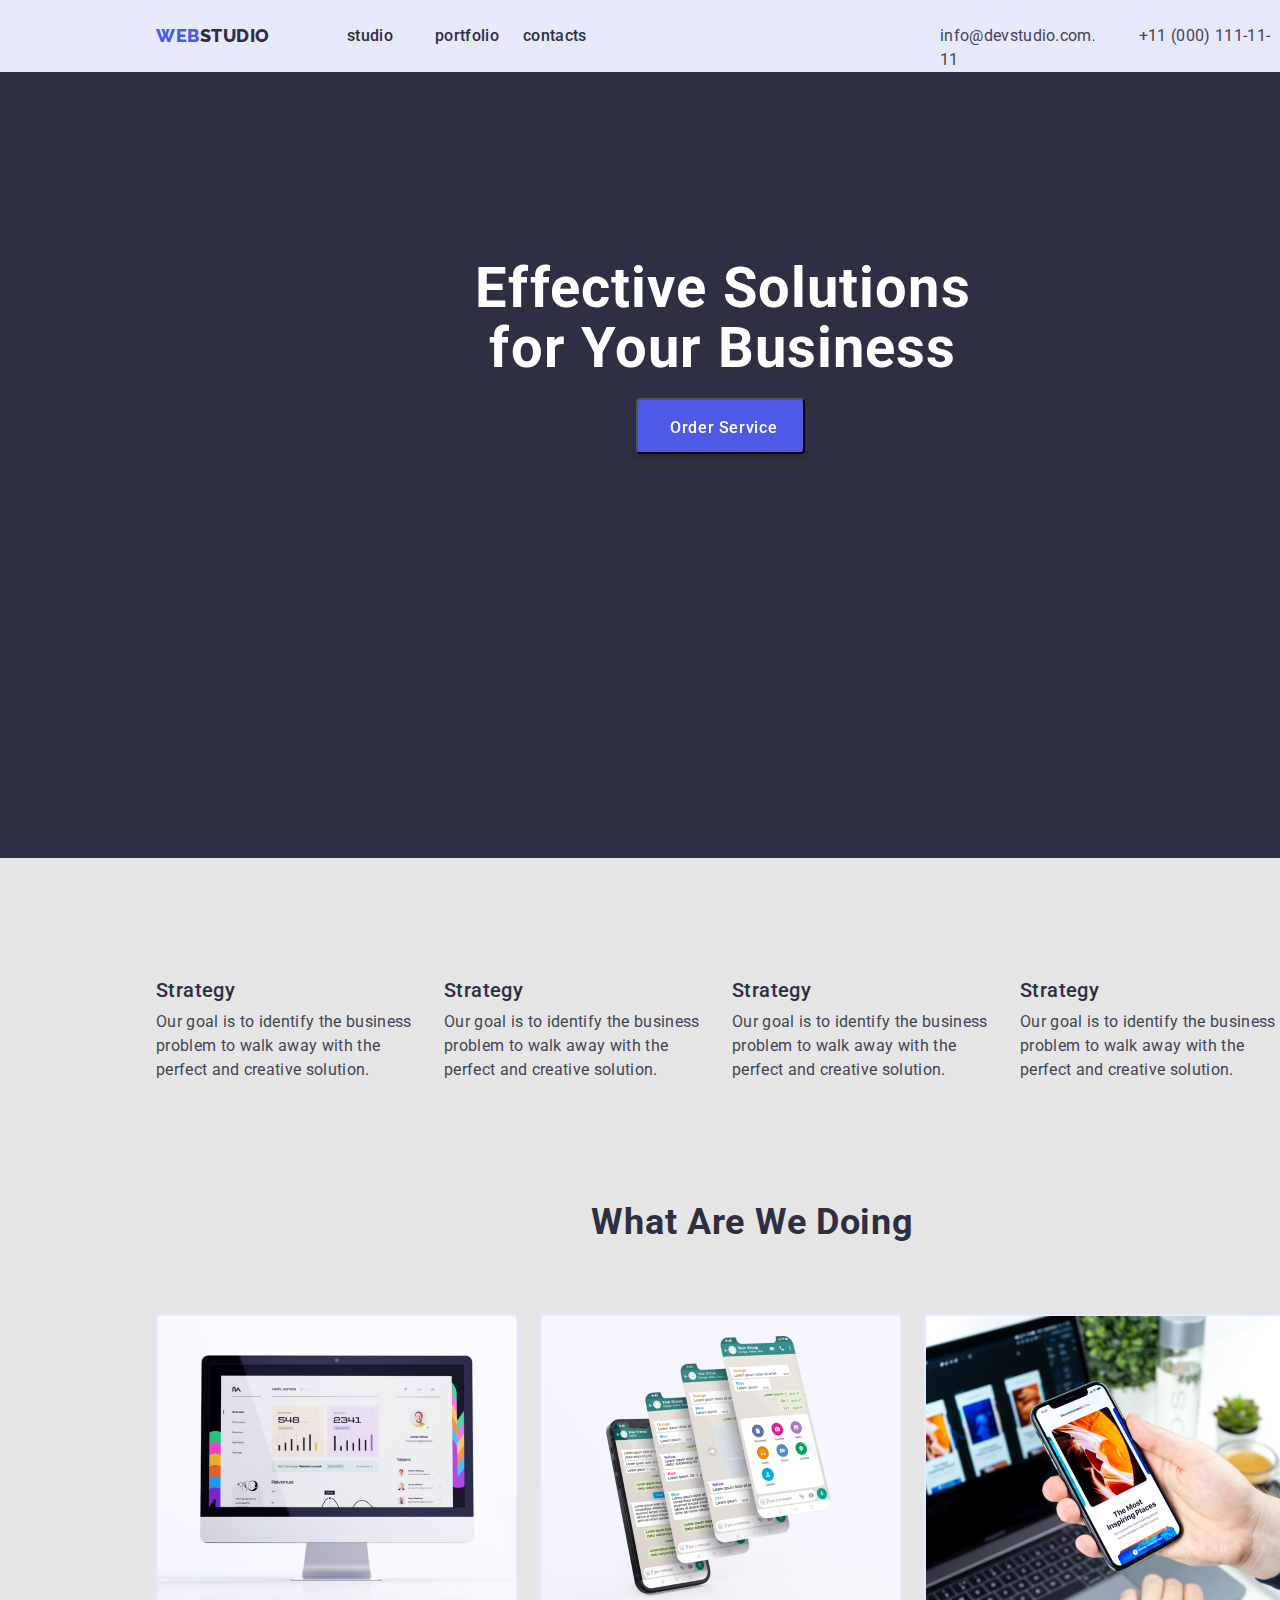
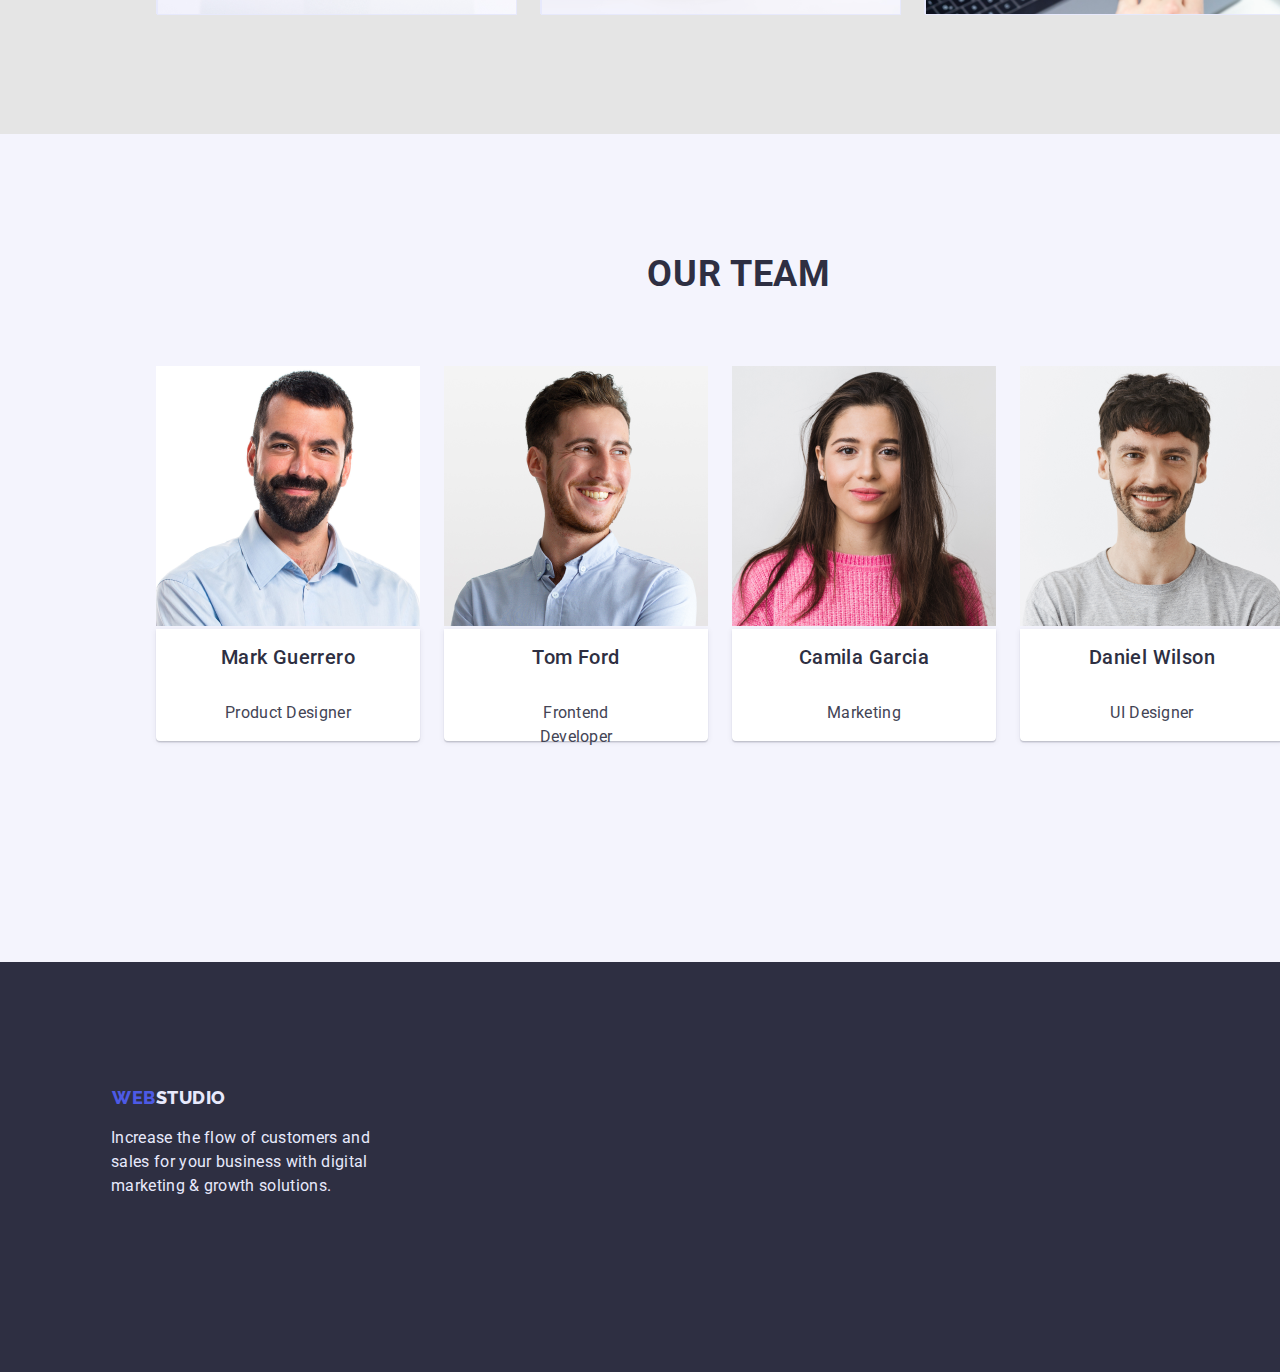
==== index.html @ 235685c2 "first commit" ====
<!DOCTYPE html>
<html lang="en">
<head>
    <meta charset="UTF-8">
    <meta http-equiv="X-UA-Compatible" content="IE=edge">
    <meta name="viewport" content="width=device-width, initial-scale=1.0">
    <link rel="preconnect" href="https://fonts.googleapis.com">
    <link rel="preconnect" href="https://fonts.gstatic.com" crossorigin>
    <link href="https://fonts.googleapis.com/css2?family=Montserrat:wght@400;700&family=PT+Serif:ital,wght@1,700&family=Raleway:ital,wght@0,800;1,800&display=swap" rel="stylesheet">
    <link rel="preconnect" href="https://fonts.googleapis.com">
    <link rel="preconnect" href="https://fonts.gstatic.com" crossorigin>
    <link href="https://fonts.googleapis.com/css2?family=Montserrat:wght@400;700&family=PT+Serif:ital,wght@1,700&family=Raleway:ital,wght@0,800;1,800&family=Roboto:ital,wght@0,400;0,500;0,700;1,400;1,500;1,700&display=swap" rel="stylesheet">
    <link rel="stylesheet" href="style.css"/>
    <title>webstudio</title>
</head>
<body>
    <header>
        <div id="headerContent">
            <div>
                <div class="logoinheader"><span class="blueweb">web</span>studio</div>
                <div class="menunav">
                    <a href="https://yandex.ru/images/search?pos=0&img_url=http%3A%2F%2Fkrot.info%2Fuploads%2Fposts%2F2022-03%2F1646116852_1-krot-info-p-prikolnie-obezyanki-smeshnie-foto-1.jpg&text=%D1%81%D0%BC%D0%B5%D1%88%D0%BD%D1%8B%D0%B5%20%D0%BC%D0%B0%D1%80%D1%82%D1%8B%D1%88%D0%BA%D0%B8&lr=45&rpt=simage&source=serp" class="studio"> studio</a>
                    <a href="https://yandex.ru/images/search?pos=0&img_url=http%3A%2F%2Fkrot.info%2Fuploads%2Fposts%2F2022-03%2F1646116852_1-krot-info-p-prikolnie-obezyanki-smeshnie-foto-1.jpg&text=%D1%81%D0%BC%D0%B5%D1%88%D0%BD%D1%8B%D0%B5%20%D0%BC%D0%B0%D1%80%D1%82%D1%8B%D1%88%D0%BA%D0%B8&lr=45&rpt=simage&source=serp" class="portfolio">portfolio</a>
                    <a href="https://yandex.ru/images/search?pos=0&img_url=http%3A%2F%2Fkrot.info%2Fuploads%2Fposts%2F2022-03%2F1646116852_1-krot-info-p-prikolnie-obezyanki-smeshnie-foto-1.jpg&text=%D1%81%D0%BC%D0%B5%D1%88%D0%BD%D1%8B%D0%B5%20%D0%BC%D0%B0%D1%80%D1%82%D1%8B%D1%88%D0%BA%D0%B8&lr=45&rpt=simage&source=serp" class="contacts">contacts</a>
                </div>
                <div class="cont">
                    <a class="mail" href="mailto:info@devstudio.com">info@devstudio.com</a>.
                    <a class="tell" href="tel:+11(000)111-11-11">+11 (000) 111-11-11</a>
                </div>
            </div>
        </div>
    </header>
    <main>
        <div class="dark-bg">
            <div>
                <div class="efict">Effective Solutions for Your Business</div>
                <button class="buttonor"><div class="or">Order Service</div></button>
            </div>
        </div>
        <div>
            <div class="secrion1">
                <div class="srta">
                    <div class="bstra">Strategy</div>
                    <div class="textstra">
                        Our goal is to identify the business
                        problem to walk away with the 
                        perfect and creative solution. 
                    </div>
                </div>
                <div class="srta">
                    <div class="bstra">Strategy</div>
                    <div class="textstra">
                        Our goal is to identify the business
                        problem to walk away with the 
                        perfect and creative solution. 
                    </div>
                </div>
                <div class="srta">
                    <div class="bstra">Strategy</div>
                    <div class="textstra">
                        Our goal is to identify the business
                        problem to walk away with the 
                        perfect and creative solution. 
                    </div>
                </div>
                <div class="srta">
                    <div class="bstra">Strategy</div>
                    <div class="textstra">
                        Our goal is to identify the business
                        problem to walk away with the 
                        perfect and creative solution. 
                    </div>
                </div>
            </div>
            <div class="section2">
                <div class="what">What are we doing</div>
                <div class="teximg">
                    <div class="imgtexs"><img src="img/tehnika/mac.png" alt=""></div>
                    <div class="imgtexs"><img src="img/tehnika/modilka.png" alt=""></div>
                    <div class="imgtexs"><img src="img/tehnika/mobilkaemac.png" alt=""></div>
                </div>
            </div>
            <div class="section3">
                <div class="team">OUR TEAM</div>
                <div class="allperson">
                    <div class="person">
                        <div class="imgperson"><img src="img/person/mark.png" alt=""></div>
                        <div class="fotrearperson">
                            <div class="textperson">
                                <div class="personname">Mark Guerrero</div>
                                <div class="rolperson">Product Designer</div>
                            </div>
                        </div>
                    </div>
                    <div class="person1">
                        <div class="imgperson"><img src="img/person/tom.png" alt=""></div>
                        <div class="fotrearperson">
                            <div class="textperson">
                                <div class="personname">Tom Ford</div>
                                <div class="rolperson">Frontend Developer</div>
                            </div>
                        </div>
                    </div>
                    <div class="person1">
                        <div class="imgperson"><img src="img/person/camila.png" alt=""></div>
                        <div class="fotrearperson">
                            <div class="textperson">
                                <div class="personname">Camila Garcia</div>
                                <div class="rolperson">Marketing</div>
                            </div>
                        </div>
                    </div>
                    <div class="person1">
                        <div class="imgperson"><img src="img/person/daniel.png" alt=""></div>
                        <div class="fotrearperson">
                            <div class="textperson">
                                <div class="personname">Daniel Wilson</div>
                                <div class="rolperson">UI Designer</div>
                            </div>
                        </div>
                    </div>
                </div>
            </div>
        </div>
    </main>
    <footer>
        <div class="footherinfo">
            <div class="logoinheader1"><div class="blueweb1">web</div>studio</div>
            <div class="incr">
                Increase the flow of customers and 
                sales for your business with digital 
                marketing & growth solutions.
            </div>
        </div>
    </footer>
</body>
</html>
---- style.css ----
html, body, div, span, applet, object, iframe,
h1, h2, h3, h4, h5, h6, p, blockquote, pre,
a, abbr, acronym, address, big, cite, code,
del, dfn, em, img, ins, kbd, q, s, samp,
small, strike, strong, sub, sup, tt, var,
b, u, i, center,
dl, dt, dd, ol, ul, li,
fieldset, form, label, legend,
table, caption, tbody, tfoot, thead, tr, th, td,
article, aside, canvas, details, embed, 
figure, figcaption, footer, header, hgroup, 
menu, nav, output, ruby, section, summary,
time, mark, audio, video {
	margin: 0;
	padding: 0;
	border: 0;
	font-size: 100%;
	font: inherit;
	vertical-align: baseline;
}
article, aside, details, figcaption, figure, 
footer, header, hgroup, menu, nav, section {
	display: block;
}
html {
	height: 100%;
}
body {
	line-height: 1;
}
ol, ul {
	list-style: none;
}
blockquote, q {
	quotes: none;
}
blockquote:before, blockquote:after,
q:before, q:after {
	content: '';
	content: none;
}
table {
	border-collapse: collapse;
	border-spacing: 0;
}
a, u {
    text-decoration: none;
  }
  

body{
    background-color: #E5E5E5;
    font-family: 'Montserrat', sans-serif;
    font-family: 'PT Serif', serif;
    font-family: 'Raleway', sans-serif;
    overflow-x: hidden;
}
header{
    position: fixed;
    width:100%; 
    top: 0;
    height: 72px;
    background-color: #E7E9FC;
}
.headerContent{
    margin: 24px 0 0 156px; width: 960px;
}
.logoinheader{
    width: 115px;
    height: 24px;
    font-family: 'Raleway';
    margin: 24px 0 0 156px;
    font-style: normal;
    font-weight: 800;
    font-size: 18px;
    line-height: 24px;
    display: flex;
    align-items: center;
    letter-spacing: 0.03em;
    text-transform: uppercase;
    color: #2E2F42;
    flex: none;
    order: 1;
    flex-grow: 0;
}
.blueweb{
    color: #4D5AE5;

}
.menunav{
    display: flex;
    flex-direction: row;
    align-items: flex-start;
    padding: 0px;
    gap: 40px;
    width: 261px;
    height: 24px;
    margin: -24px 0 0 347px;
}
.studio{
    color: #2E2F42;
    width: 48px;
    height: 24px;
    font-family: 'Roboto';
    font-style: normal;
    font-weight: 500;
    font-size: 16px;
    line-height: 24px;
    letter-spacing: 0.02em;
    color: #2E2F42;
    flex: none;
    order: 0;
    flex-grow: 0;
}
.portfolio{
    color: #2E2F42;
    width: 48px;
    height: 24px;
    font-family: 'Roboto';
    font-style: normal;
    font-weight: 500;
    font-size: 16px;
    line-height: 24px;
    letter-spacing: 0.02em;
    color: #2E2F42;
    flex: none;
    order: 0;
    flex-grow: 0;
}
.contacts{
    color: #2E2F42;
    width: 48px;
    height: 24px;
    font-family: 'Roboto';
    font-style: normal;
    font-weight: 500;
    font-size: 16px;
    line-height: 24px;
    letter-spacing: 0.02em;
    color: #2E2F42;
    flex: none;
    order: 0;
    flex-grow: 0;
}
.cont{
    margin: -24px 0 0 940px;
    height: 24px;
}
.mail{
    width: 153px;
    height: 24px;
    font-family: 'Roboto';
    font-style: normal;
    font-weight: 400;
    font-size: 16px;
    line-height: 24px;
    letter-spacing: 0.02em;
    color: #434455;
}
.tell{
    margin: 0 0 0 40px;
    width: 151px;
    height: 24px;
    font-family: 'Roboto';
    font-style: normal;
    font-weight: 400;
    font-size: 16px;
    line-height: 24px;
    letter-spacing: 0.02em;
    color: #434455;
}
.dark-bg{
    padding:258px 0 0 473px;
    width: 1440px;
    height: 600px;
    background: #2E2F42;
}
.efict{
    width: 500px;
    height: 120px;
    font-family: 'Roboto';
    font-style: normal;
    font-weight: 700;
    font-size: 56px;
    line-height: 60px;
    text-align: center;
    letter-spacing: 0.02em;
    color: #FFFFFF;
}
.buttonor{
    position: absolute;
    width: 169px;
    height: 56px;
    left: 636px;
    top: 428px;
    margin-top: -30px;
    display: flex;
    flex-direction: row;
    align-items: flex-start;
    padding: 16px 32px;
    gap: 10px;
    position: absolute;
    width: 169px;
    height: 56px;
    left: 636px;
    top: 428px;
    background: #4D5AE5;
    box-shadow: 0px 4px 4px rgba(0, 0, 0, 0.15);
    border-radius: 4px;
}
.or{
    width: 115px;
    height: 24px;
    font-family: 'Roboto';
    font-style: normal;
    font-weight: 500;
    font-size: 16px;
    line-height: 24px;
    display: flex;
    align-items: center;
    letter-spacing: 0.04em;
    color: #FFFFFF;
    flex: none;
    order: 0;
    flex-grow: 0;
}
.secrion1{
    display: flex;
    width: 1128px;
    height: 104px;
    margin: 120px 0 0 156px;
}
.srta{
    display: flex;
    flex-direction: column;
    align-items: flex-start;
    padding: 0px;
    gap: 8px;
    width: 264px;
    height: 104px;
    margin: 0 24px 0 0;
}
.bstra{
    width: 264px;
    height: 24px;
    font-family: 'Roboto';
    font-style: normal;
    font-weight: 500;
    font-size: 20px;
    line-height: 24px;
    letter-spacing: 0.02em;
    color: #2E2F42;
    flex: none;
    order: 0;
    flex-grow: 0;
}
.textstra{
    width: 264px;
    height: 72px;
    font-family: 'Roboto';
    font-style: normal;
    font-weight: 400;
    font-size: 16px;
    line-height: 24px;
    letter-spacing: 0.02em;
    color: #434455;
    flex: none;
    order: 1;
    flex-grow: 0;
}
.section2{
    margin: 120px 0 0 156px;
}
.what{
    margin: 0 0 0 430px;
    width: 333px;
    height: 40px; 
    font-family: 'Roboto';
    font-style: normal;
    font-weight: 700;
    font-size: 36px;
    line-height: 40px;
    text-align: center;
    letter-spacing: 0.02em;
    text-transform: capitalize;
    color: #2E2F42;
}
.teximg{
    margin: 72px 0 0 0;
    display: flex;
}
.imgtexs{
    box-sizing: border-box;
    width: 360px;
    height: 300px;
    background: linear-gradient(0deg, rgba(77, 90, 229, 0.1), rgba(77, 90, 229, 0.1)), url(2368.jpg);
    background-blend-mode: soft-light, normal;
    border: 1px solid #E7E9FC;
    flex: none;
    order: 0;
    flex-grow: 0;
    margin: 0 24px 0 0;
}
.section3{
    height: 732px;
    background: #F4F4FD;
    margin-top: 120px;
    padding: 120px 0 0 0;
}
.team{
    width: 200px;
    height: 40px;
    font-family: 'Roboto';
    font-style: normal;
    font-weight: 700;
    font-size: 36px;
    line-height: 40px;
    text-align: center;
    letter-spacing: 0.02em;
    text-transform: capitalize;
    color: #2E2F42;
    margin: 0px 0 0 639px;
}
.allperson{
    margin-top: 72px;
    display: flex;
}
.person{
    margin: 0 0 0 156px;
}
.person1{
    margin: 0 0 0 24px;
}
.textperson{
    display: flex;
    flex-direction: column;
    justify-content: center;
    align-items: center;
    padding: 0px 0px 32px;
    gap: 32px;
    width: 264px;
    height: 80px;
    background: #FFFFFF;
    box-shadow: 0px 1px 6px rgba(46, 47, 66, 0.08), 0px 1px 1px rgba(46, 47, 66, 0.16), 0px 2px 1px rgba(46, 47, 66, 0.08);
    border-radius: 0px 0px 4px 4px;
}
.personname{
    margin-top: 32px;
    width: 194px;
    height: 24px;
    font-family: 'Roboto';
    font-style: normal;
    font-weight: 500;
    font-size: 20px;
    line-height: 24px;
    text-align: center;
    letter-spacing: 0.02em;
    color: #2E2F42;
    flex: none;
    order: 0;
    flex-grow: 0;
}
.rolperson{
    width: 128px;
    height: 24px;
    font-family: 'Roboto';
    font-style: normal;
    font-weight: 400;
    font-size: 16px;
    line-height: 24px;
    text-align: center;
    letter-spacing: 0.02em;
    color: #434455;
    flex: none;
    order: 1;
    flex-grow: 0;
}
footer{
    height: 310px;
    background: #2E2F42;
    margin-top: -24px;
    padding: 100px 0 0 156px;
}
.footherinfo{
    margin: 0 0 0 -200px;
}
.logoinheader1{
    width: 115px;
    height: 24px;
    font-family: 'Raleway';
    margin: 24px 0 0 156px;
    font-style: normal;
    font-weight: 800;
    font-size: 18px;
    line-height: 24px;
    display: flex;
    align-items: center;
    letter-spacing: 0.03em;
    text-transform: uppercase;
    color: #E7E9FC;
    flex: none;
    order: 1;
    flex-grow: 0;
}
.blueweb1{
    color: #4D5AE5;

}
.incr{
    width: 264px;
    height: 72px;
    font-family: 'Roboto';
    font-style: normal;
    font-weight: 400;
    font-size: 16px;
    line-height: 24px;
    letter-spacing: 0.02em;
    color: #E7E9FC;
    margin: 16px 0 0 155px;
}
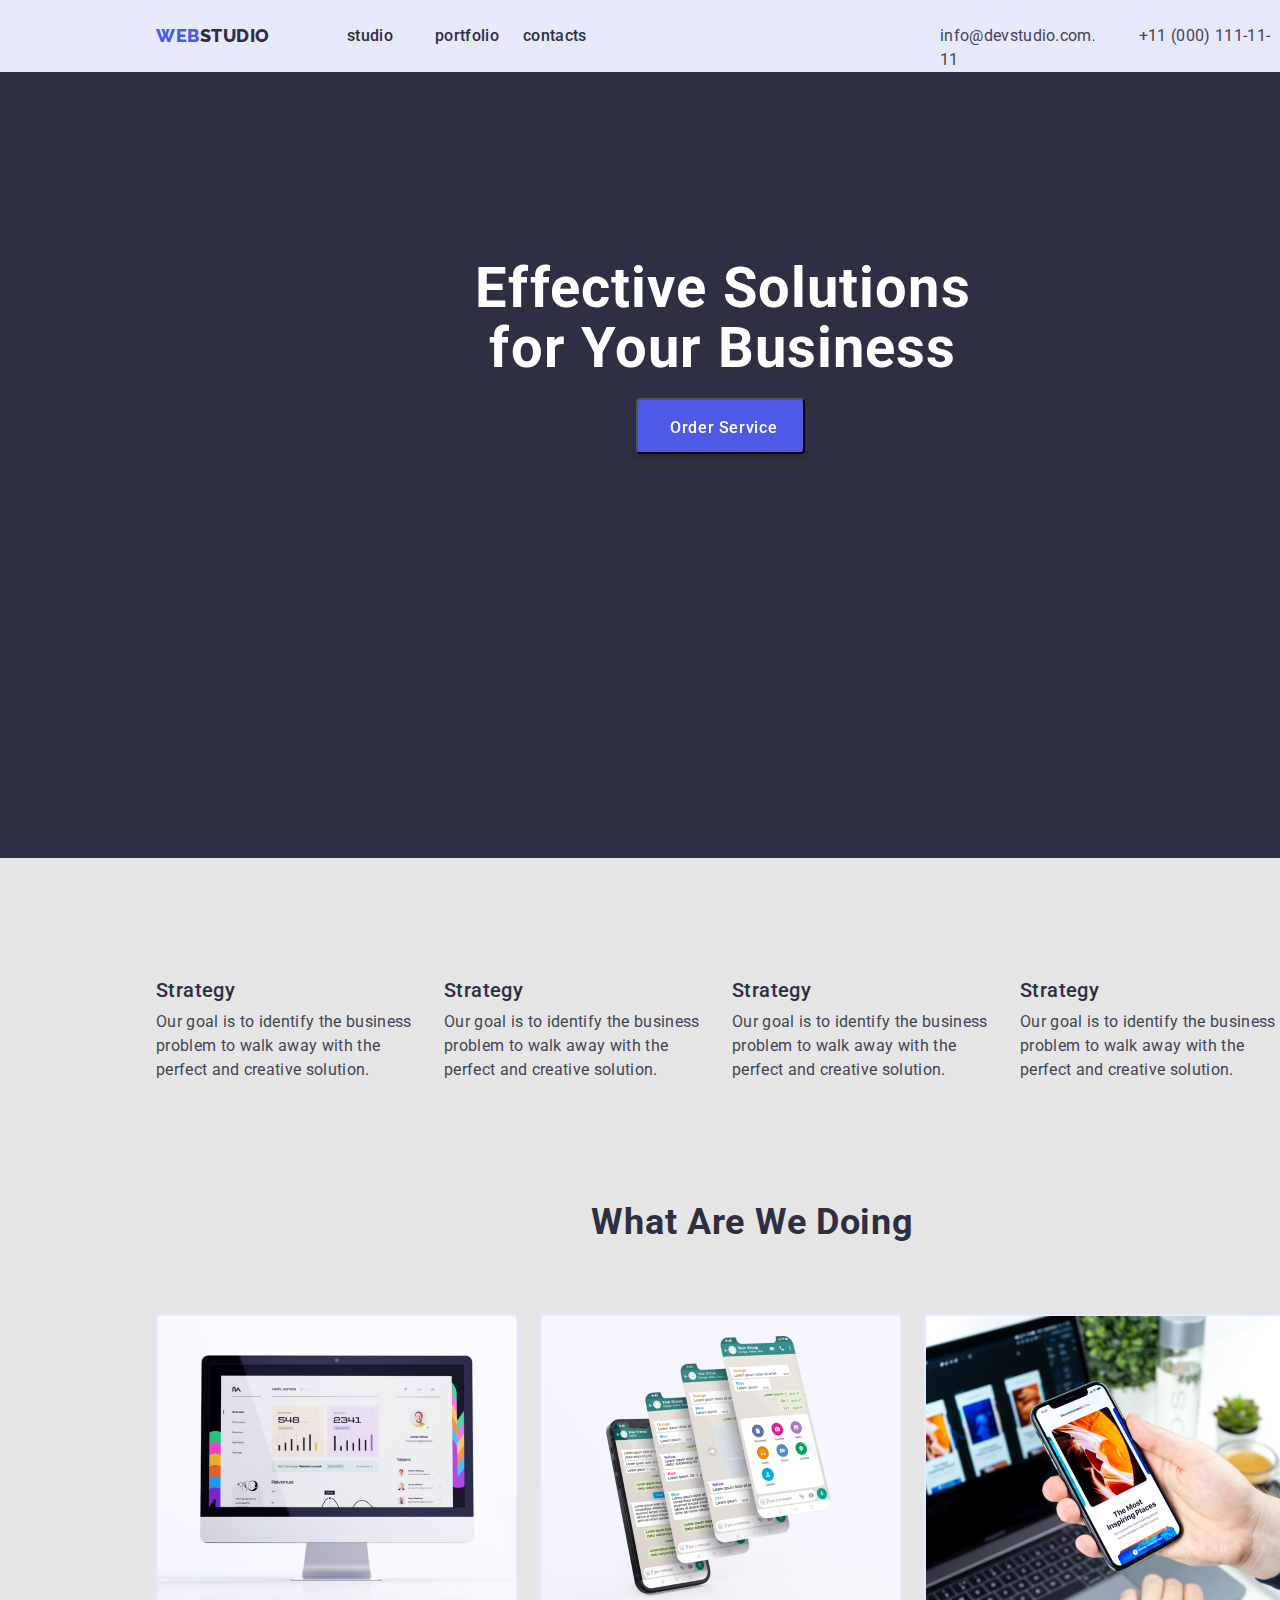
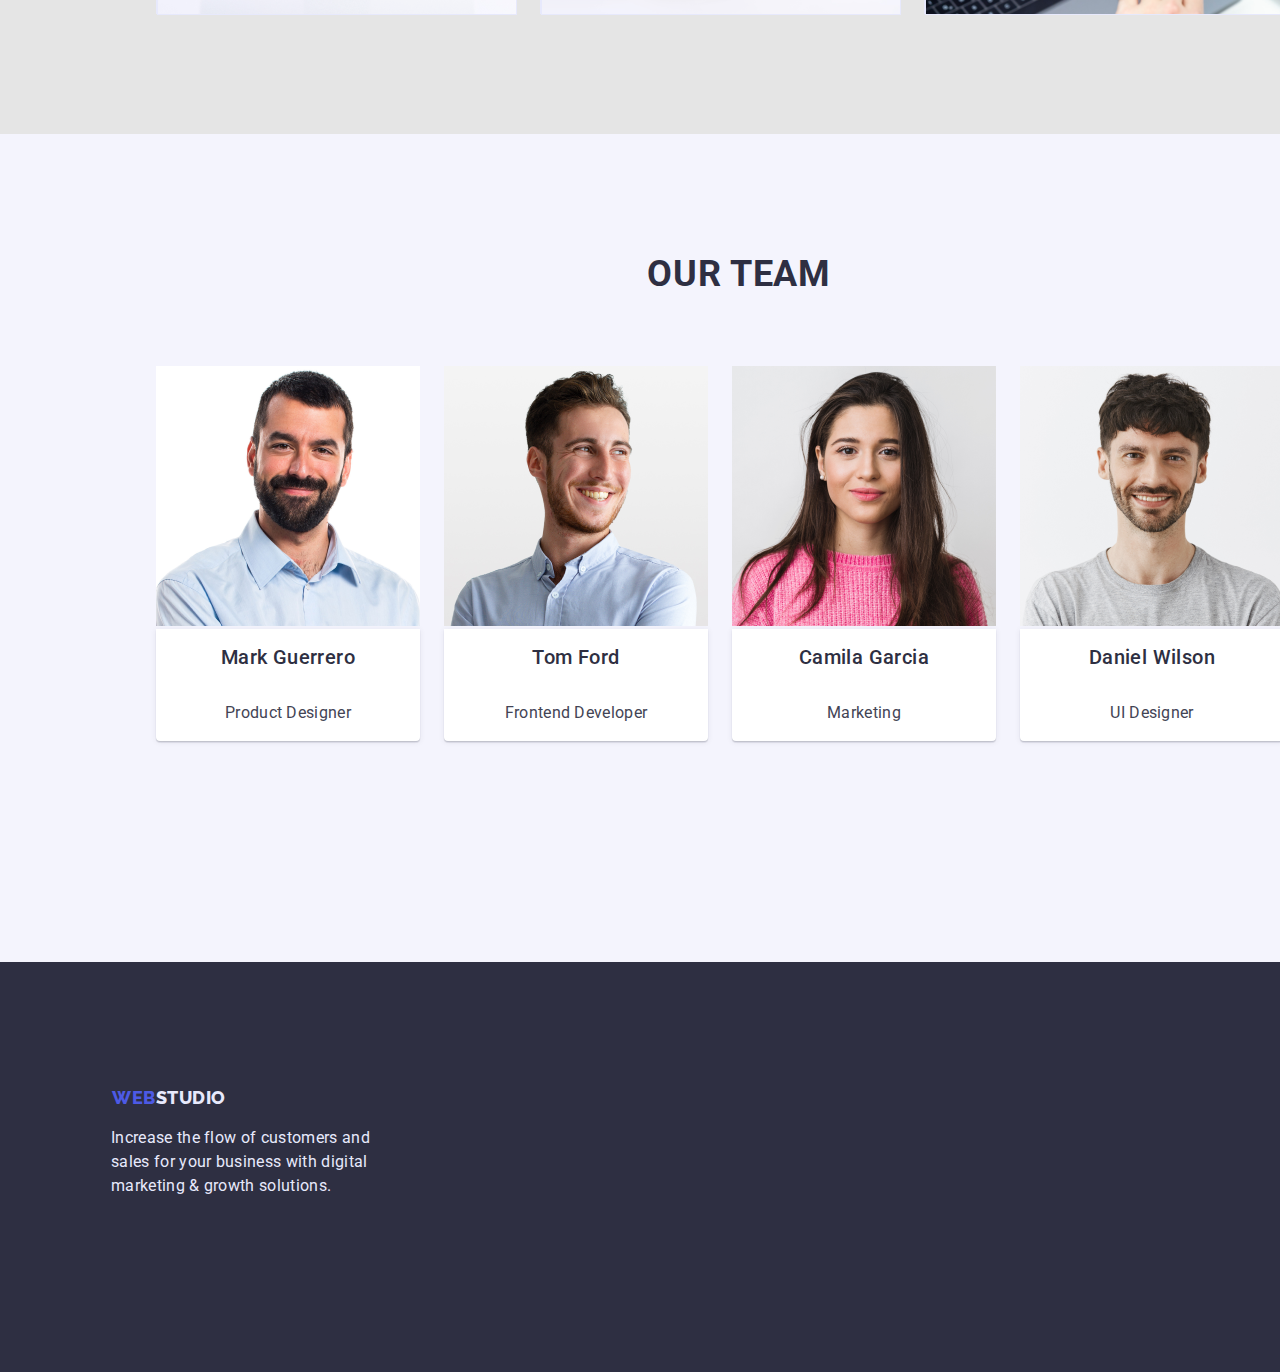
==== commit 18b9706d: "том фикс" ====
--- a/index.html
+++ b/index.html
@@ -97,7 +97,7 @@
                         <div class="fotrearperson">
                             <div class="textperson">
                                 <div class="personname">Tom Ford</div>
-                                <div class="rolperson">Frontend Developer</div>
+                                <div class="rolperson1">Frontend Developer</div>
                             </div>
                         </div>
                     </div>
--- a/style.css
+++ b/style.css
@@ -417,4 +417,19 @@
     letter-spacing: 0.02em;
     color: #E7E9FC;
     margin: 16px 0 0 155px;
+}
+.rolperson1{
+    width: 198px;
+    height: 24px;
+    font-family: 'Roboto';
+    font-style: normal;
+    font-weight: 400;
+    font-size: 16px;
+    line-height: 24px;
+    text-align: center;
+    letter-spacing: 0.02em;
+    color: #434455;
+    flex: none;
+    order: 1;
+    flex-grow: 0;
 }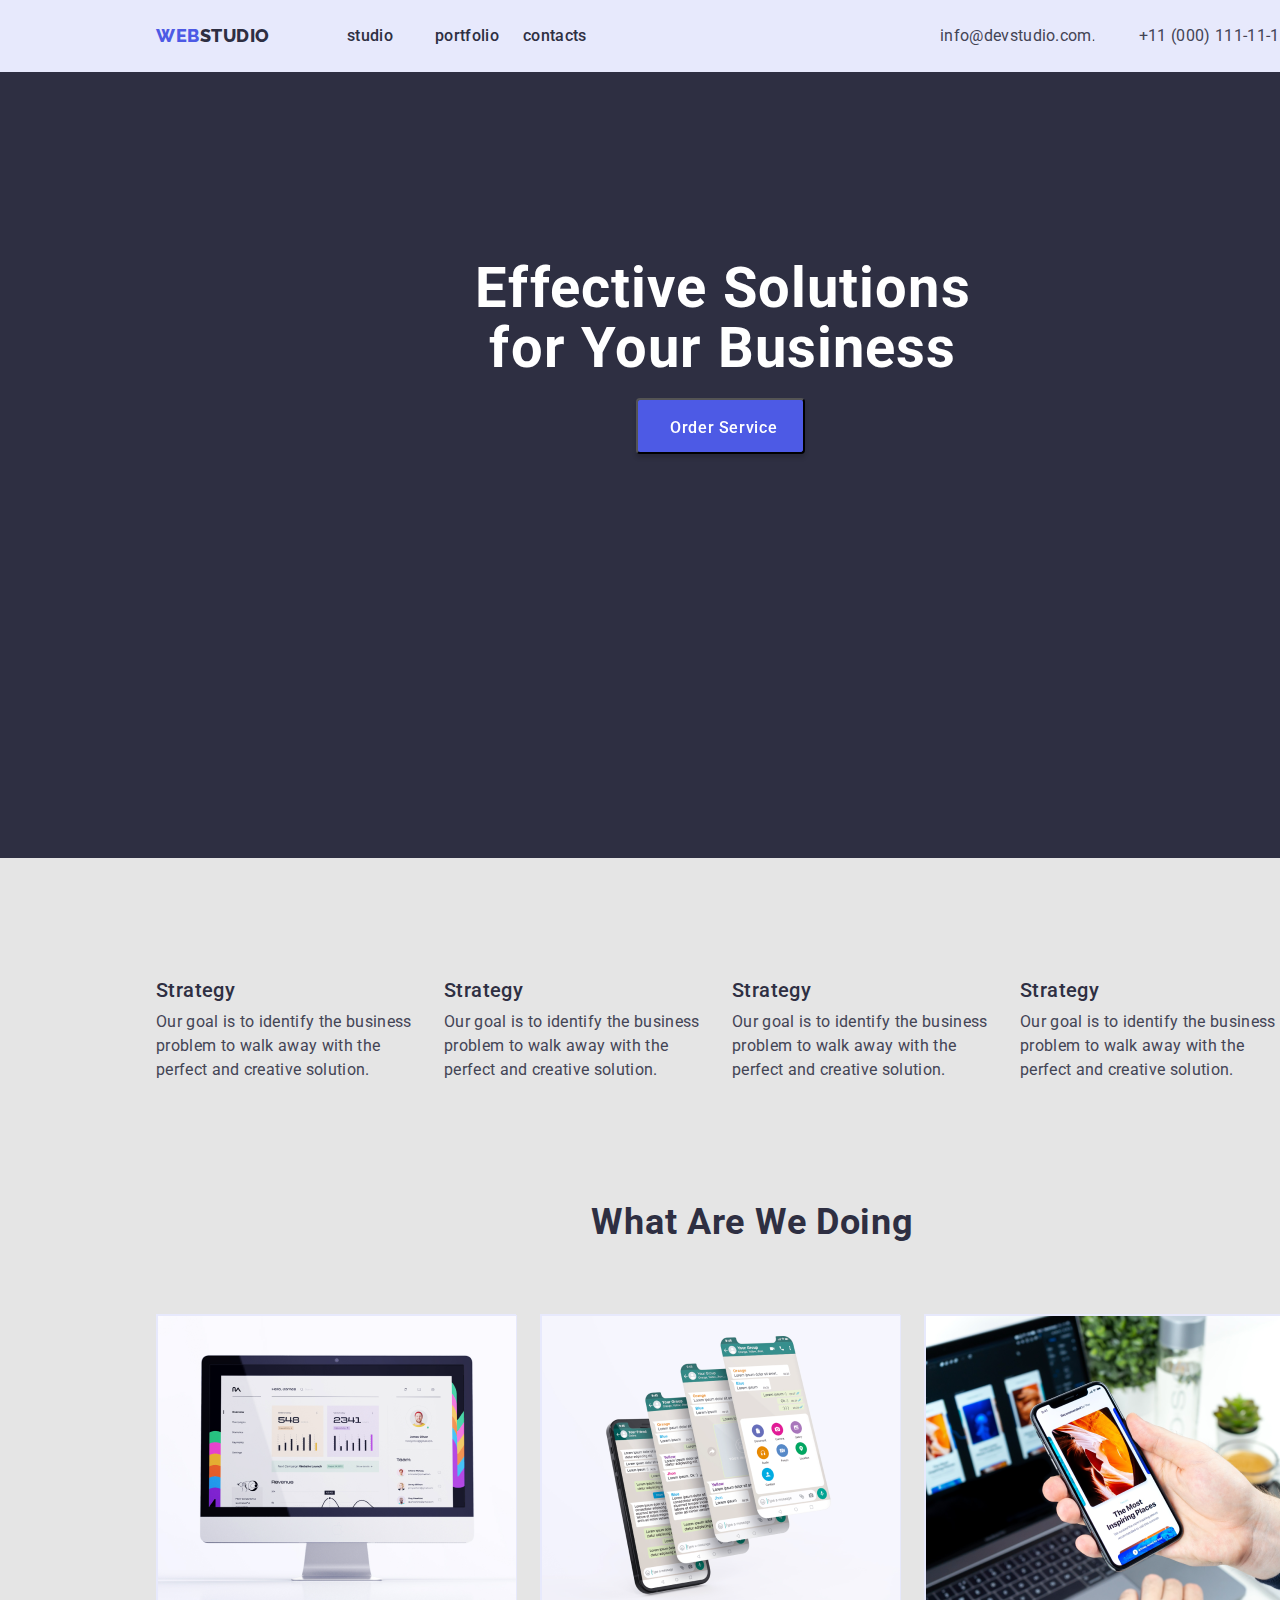
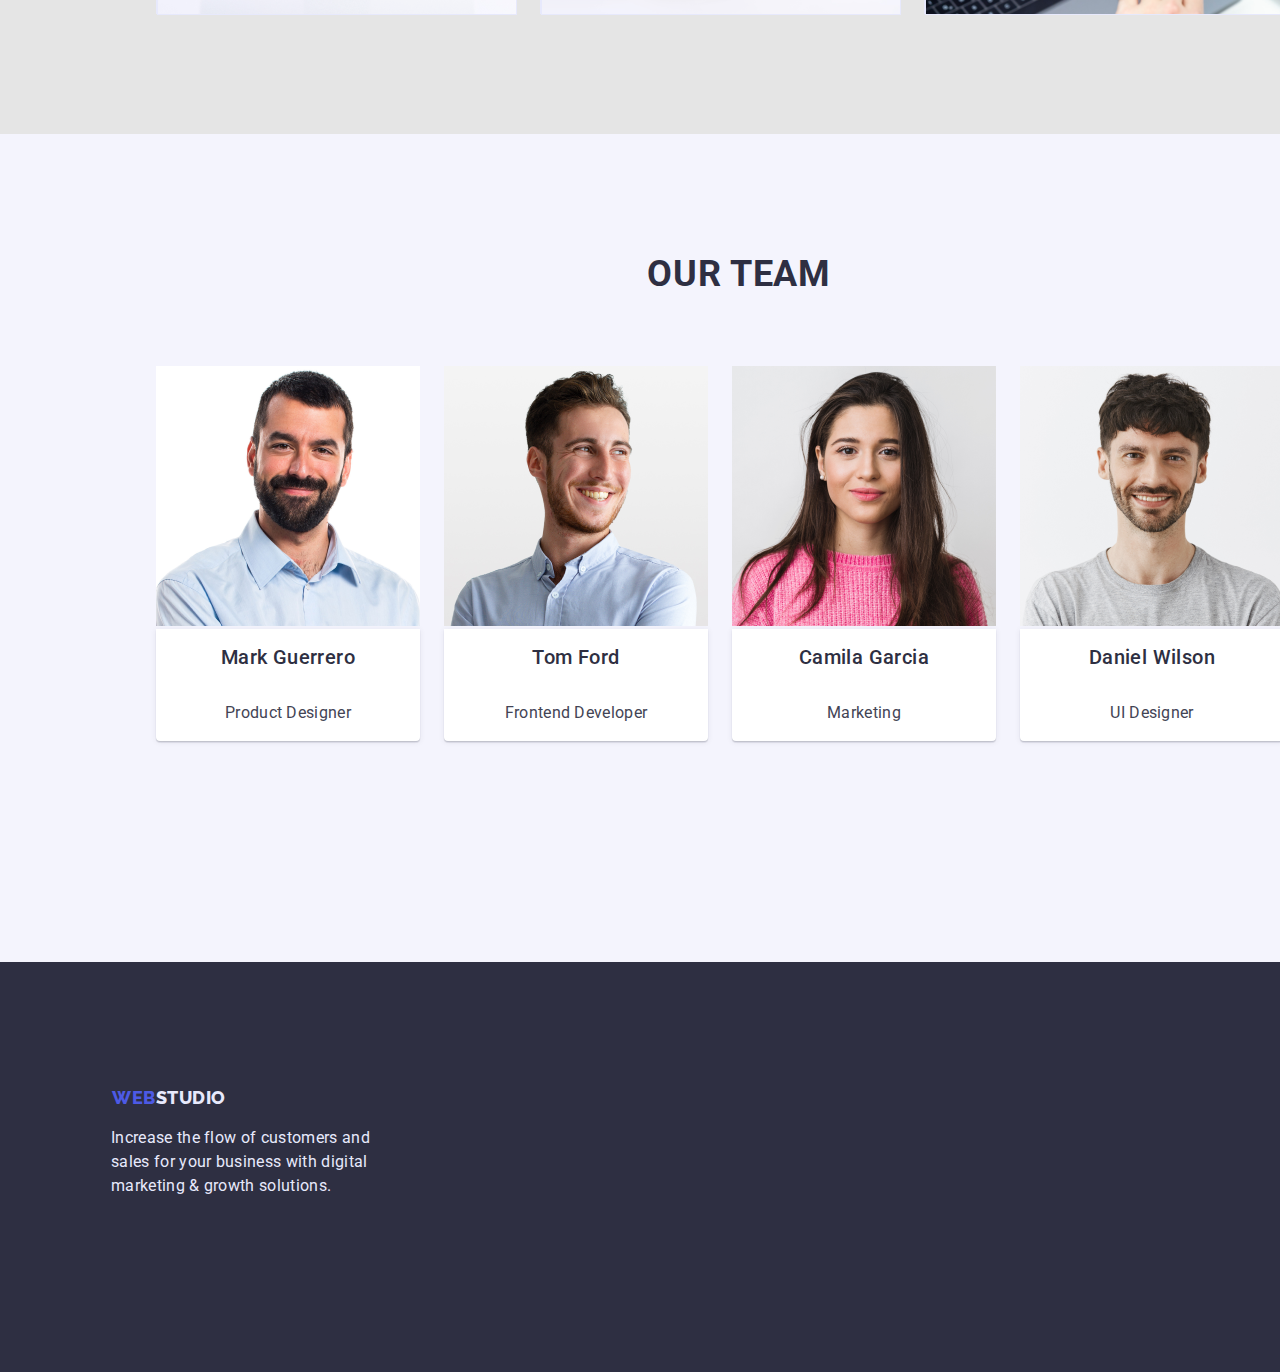
==== commit c1f0c799: "1" ====
--- a/index.html
+++ b/index.html
@@ -10,9 +10,10 @@
     <link rel="preconnect" href="https://fonts.googleapis.com">
     <link rel="preconnect" href="https://fonts.gstatic.com" crossorigin>
     <link href="https://fonts.googleapis.com/css2?family=Montserrat:wght@400;700&family=PT+Serif:ital,wght@1,700&family=Raleway:ital,wght@0,800;1,800&family=Roboto:ital,wght@0,400;0,500;0,700;1,400;1,500;1,700&display=swap" rel="stylesheet">
-    <link rel="stylesheet" href="style.css"/>
+    <link rel="stylesheet" href="css/style.css"/>
     <title>webstudio</title>
 </head>
+<div class="wrapper">
 <body>
     <header>
         <div id="headerContent">
@@ -49,7 +50,7 @@
                 </div>
                 <div class="srta">
                     <div class="bstra">Strategy</div>
-                    <div class="textstra">
+                    <div class="textstra">  
                         Our goal is to identify the business
                         problem to walk away with the 
                         perfect and creative solution. 
@@ -133,5 +134,6 @@
             </div>
         </div>
     </footer>
+</div>
 </body>
 </html>--- a/css/style.css
+++ b/css/style.css
@@ -0,0 +1,434 @@
+html, body, div, span, applet, object, iframe,
+h1, h2, h3, h4, h5, h6, p, blockquote, pre,
+a, abbr, acronym, address, big, cite, code,
+del, dfn, em, img, ins, kbd, q, s, samp,
+small, strike, strong, sub, sup, tt, var,
+b, u, i, center,
+dl, dt, dd, ol, ul, li,
+fieldset, form, label, legend,
+table, caption, tbody, tfoot, thead, tr, th, td,
+article, aside, canvas, details, embed, 
+figure, figcaption, footer, header, hgroup, 
+menu, nav, output, ruby, section, summary,
+time, mark, audio, video {
+	margin: 0;
+	padding: 0;
+	border: 0;
+	font-size: 100%;
+	font: inherit;
+	vertical-align: baseline;
+}
+article, aside, details, figcaption, figure, 
+footer, header, hgroup, menu, nav, section {
+	display: block;
+}
+html {
+	height: 100%;
+}
+.wrapper{
+    width: 1440px;
+}
+body{
+	line-height: 1;
+    background-color: #E5E5E5;
+    font-family: 'Montserrat', sans-serif;
+    font-family: 'PT Serif', serif;
+    font-family: 'Raleway', sans-serif;
+    overflow-x: hidden;
+}
+ol, ul {
+	list-style: none;
+}
+blockquote, q {
+	quotes: none;
+}
+blockquote:before, blockquote:after,
+q:before, q:after {
+	content: '';
+	content: none;
+}
+table {
+	border-collapse: collapse;
+	border-spacing: 0;
+}
+a, u {
+    text-decoration: none;
+  }
+header{
+    position: fixed;
+    width: 1440px;
+    top: 0;
+    height: 72px;
+    background-color: #E7E9FC;
+}
+.headerContent{
+    margin: 24px 0 0 156px; width: 960px;
+}
+.logoinheader{
+    width: 115px;
+    height: 24px;
+    font-family: 'Raleway';
+    margin: 24px 0 0 156px;
+    font-style: normal;
+    font-weight: 800;
+    font-size: 18px;
+    line-height: 24px;
+    display: flex;
+    align-items: center;
+    letter-spacing: 0.03em;
+    text-transform: uppercase;
+    color: #2E2F42;
+    flex: none;
+    order: 1;
+    flex-grow: 0;
+}
+.blueweb{
+    color: #4D5AE5;
+
+}
+.menunav{
+    display: flex;
+    flex-direction: row;
+    align-items: flex-start;
+    padding: 0px;
+    gap: 40px;
+    width: 261px;
+    height: 24px;
+    margin: -24px 0 0 347px;
+}
+.studio{
+    color: #2E2F42;
+    width: 48px;
+    height: 24px;
+    font-family: 'Roboto';
+    font-style: normal;
+    font-weight: 500;
+    font-size: 16px;
+    line-height: 24px;
+    letter-spacing: 0.02em;
+    color: #2E2F42;
+    flex: none;
+    order: 0;
+    flex-grow: 0;
+}
+.portfolio{
+    color: #2E2F42;
+    width: 48px;
+    height: 24px;
+    font-family: 'Roboto';
+    font-style: normal;
+    font-weight: 500;
+    font-size: 16px;
+    line-height: 24px;
+    letter-spacing: 0.02em;
+    color: #2E2F42;
+    flex: none;
+    order: 0;
+    flex-grow: 0;
+}
+.contacts{
+    color: #2E2F42;
+    width: 48px;
+    height: 24px;
+    font-family: 'Roboto';
+    font-style: normal;
+    font-weight: 500;
+    font-size: 16px;
+    line-height: 24px;
+    letter-spacing: 0.02em;
+    color: #2E2F42;
+    flex: none;
+    order: 0;
+    flex-grow: 0;
+}
+.cont{
+    margin: -24px 0 0 940px;
+    height: 24px;
+}
+.mail{
+    width: 153px;
+    height: 24px;
+    font-family: 'Roboto';
+    font-style: normal;
+    font-weight: 400;
+    font-size: 16px;
+    line-height: 24px;
+    letter-spacing: 0.02em;
+    color: #434455;
+}
+.tell{
+    margin: 0 0 0 40px;
+    width: 151px;
+    height: 24px;
+    font-family: 'Roboto';
+    font-style: normal;
+    font-weight: 400;
+    font-size: 16px;
+    line-height: 24px;
+    letter-spacing: 0.02em;
+    color: #434455;
+}
+.dark-bg{
+    padding:258px 0 0 473px;
+    width: 967px;
+    height: 600px;
+    background: #2E2F42;
+}
+.efict{
+    width: 500px;
+    height: 120px;
+    font-family: 'Roboto';
+    font-style: normal;
+    font-weight: 700;
+    font-size: 56px;
+    line-height: 60px;
+    text-align: center;
+    letter-spacing: 0.02em;
+    color: #FFFFFF;
+}
+.buttonor{
+    position: absolute;
+    width: 169px;
+    height: 56px;
+    left: 636px;
+    top: 428px;
+    margin-top: -30px;
+    display: flex;
+    flex-direction: row;
+    align-items: flex-start;
+    padding: 16px 32px;
+    gap: 10px;
+    position: absolute;
+    width: 169px;
+    height: 56px;
+    left: 636px;
+    top: 428px;
+    background: #4D5AE5;
+    box-shadow: 0px 4px 4px rgba(0, 0, 0, 0.15);
+    border-radius: 4px;
+}
+.or{
+    width: 115px;
+    height: 24px;
+    font-family: 'Roboto';
+    font-style: normal;
+    font-weight: 500;
+    font-size: 16px;
+    line-height: 24px;
+    display: flex;
+    align-items: center;
+    letter-spacing: 0.04em;
+    color: #FFFFFF;
+    flex: none;
+    order: 0;
+    flex-grow: 0;
+}
+.secrion1{
+    display: flex;
+    width: 1128px;
+    height: 104px;
+    margin: 120px 0 0 156px;
+}
+.srta{
+    display: flex;
+    flex-direction: column;
+    align-items: flex-start;
+    padding: 0px;
+    gap: 8px;
+    width: 264px;
+    height: 104px;
+    margin: 0 24px 0 0;
+}
+.bstra{
+    width: 264px;
+    height: 24px;
+    font-family: 'Roboto';
+    font-style: normal;
+    font-weight: 500;
+    font-size: 20px;
+    line-height: 24px;
+    letter-spacing: 0.02em;
+    color: #2E2F42;
+    flex: none;
+    order: 0;
+    flex-grow: 0;
+}
+.textstra{
+    width: 264px;
+    height: 72px;
+    font-family: 'Roboto';
+    font-style: normal;
+    font-weight: 400;
+    font-size: 16px;
+    line-height: 24px;
+    letter-spacing: 0.02em;
+    color: #434455;
+    flex: none;
+    order: 1;
+    flex-grow: 0;
+}
+.section2{
+    margin: 120px 0 0 156px;
+}
+.what{
+    margin: 0 0 0 430px;
+    width: 333px;
+    height: 40px; 
+    font-family: 'Roboto';
+    font-style: normal;
+    font-weight: 700;
+    font-size: 36px;
+    line-height: 40px;
+    text-align: center;
+    letter-spacing: 0.02em;
+    text-transform: capitalize;
+    color: #2E2F42;
+}
+.teximg{
+    margin: 72px 0 0 0;
+    display: flex;
+}
+.imgtexs{
+    box-sizing: border-box;
+    width: 360px;
+    height: 300px;
+    background: linear-gradient(0deg, rgba(77, 90, 229, 0.1), rgba(77, 90, 229, 0.1)), url(2368.jpg);
+    background-blend-mode: soft-light, normal;
+    border: 1px solid #E7E9FC;
+    flex: none;
+    order: 0;
+    flex-grow: 0;
+    margin: 0 24px 0 0;
+}
+.section3{
+    height: 732px;
+    background: #F4F4FD;
+    margin-top: 120px;
+    padding: 120px 0 0 0;
+}
+.team{
+    width: 200px;
+    height: 40px;
+    font-family: 'Roboto';
+    font-style: normal;
+    font-weight: 700;
+    font-size: 36px;
+    line-height: 40px;
+    text-align: center;
+    letter-spacing: 0.02em;
+    text-transform: capitalize;
+    color: #2E2F42;
+    margin: 0px 0 0 639px;
+}
+.allperson{
+    margin-top: 72px;
+    display: flex;
+}
+.person{
+    margin: 0 0 0 156px;
+}
+.person1{
+    margin: 0 0 0 24px;
+}
+.textperson{
+    display: flex;
+    flex-direction: column;
+    justify-content: center;
+    align-items: center;
+    padding: 0px 0px 32px;
+    gap: 32px;
+    width: 264px;
+    height: 80px;
+    background: #FFFFFF;
+    box-shadow: 0px 1px 6px rgba(46, 47, 66, 0.08), 0px 1px 1px rgba(46, 47, 66, 0.16), 0px 2px 1px rgba(46, 47, 66, 0.08);
+    border-radius: 0px 0px 4px 4px;
+}
+.personname{
+    margin-top: 32px;
+    width: 194px;
+    height: 24px;
+    font-family: 'Roboto';
+    font-style: normal;
+    font-weight: 500;
+    font-size: 20px;
+    line-height: 24px;
+    text-align: center;
+    letter-spacing: 0.02em;
+    color: #2E2F42;
+    flex: none;
+    order: 0;
+    flex-grow: 0;
+}
+.rolperson{
+    width: 128px;
+    height: 24px;
+    font-family: 'Roboto';
+    font-style: normal;
+    font-weight: 400;
+    font-size: 16px;
+    line-height: 24px;
+    text-align: center;
+    letter-spacing: 0.02em;
+    color: #434455;
+    flex: none;
+    order: 1;
+    flex-grow: 0;
+}
+footer{
+    height: 310px;
+    background: #2E2F42;
+    margin-top: -24px;
+    padding: 100px 0 0 156px;
+}
+.footherinfo{
+    margin: 0 0 0 -200px;
+}
+.logoinheader1{
+    width: 115px;
+    height: 24px;
+    font-family: 'Raleway';
+    margin: 24px 0 0 156px;
+    font-style: normal;
+    font-weight: 800;
+    font-size: 18px;
+    line-height: 24px;
+    display: flex;
+    align-items: center;
+    letter-spacing: 0.03em;
+    text-transform: uppercase;
+    color: #E7E9FC;
+    flex: none;
+    order: 1;
+    flex-grow: 0;
+}
+.blueweb1{
+    color: #4D5AE5;
+
+}
+.incr{
+    width: 264px;
+    height: 72px;
+    font-family: 'Roboto';
+    font-style: normal;
+    font-weight: 400;
+    font-size: 16px;
+    line-height: 24px;
+    letter-spacing: 0.02em;
+    color: #E7E9FC;
+    margin: 16px 0 0 155px;
+}
+.rolperson1{
+    width: 198px;
+    height: 24px;
+    font-family: 'Roboto';
+    font-style: normal;
+    font-weight: 400;
+    font-size: 16px;
+    line-height: 24px;
+    text-align: center;
+    letter-spacing: 0.02em;
+    color: #434455;
+    flex: none;
+    order: 1;
+    flex-grow: 0;
+}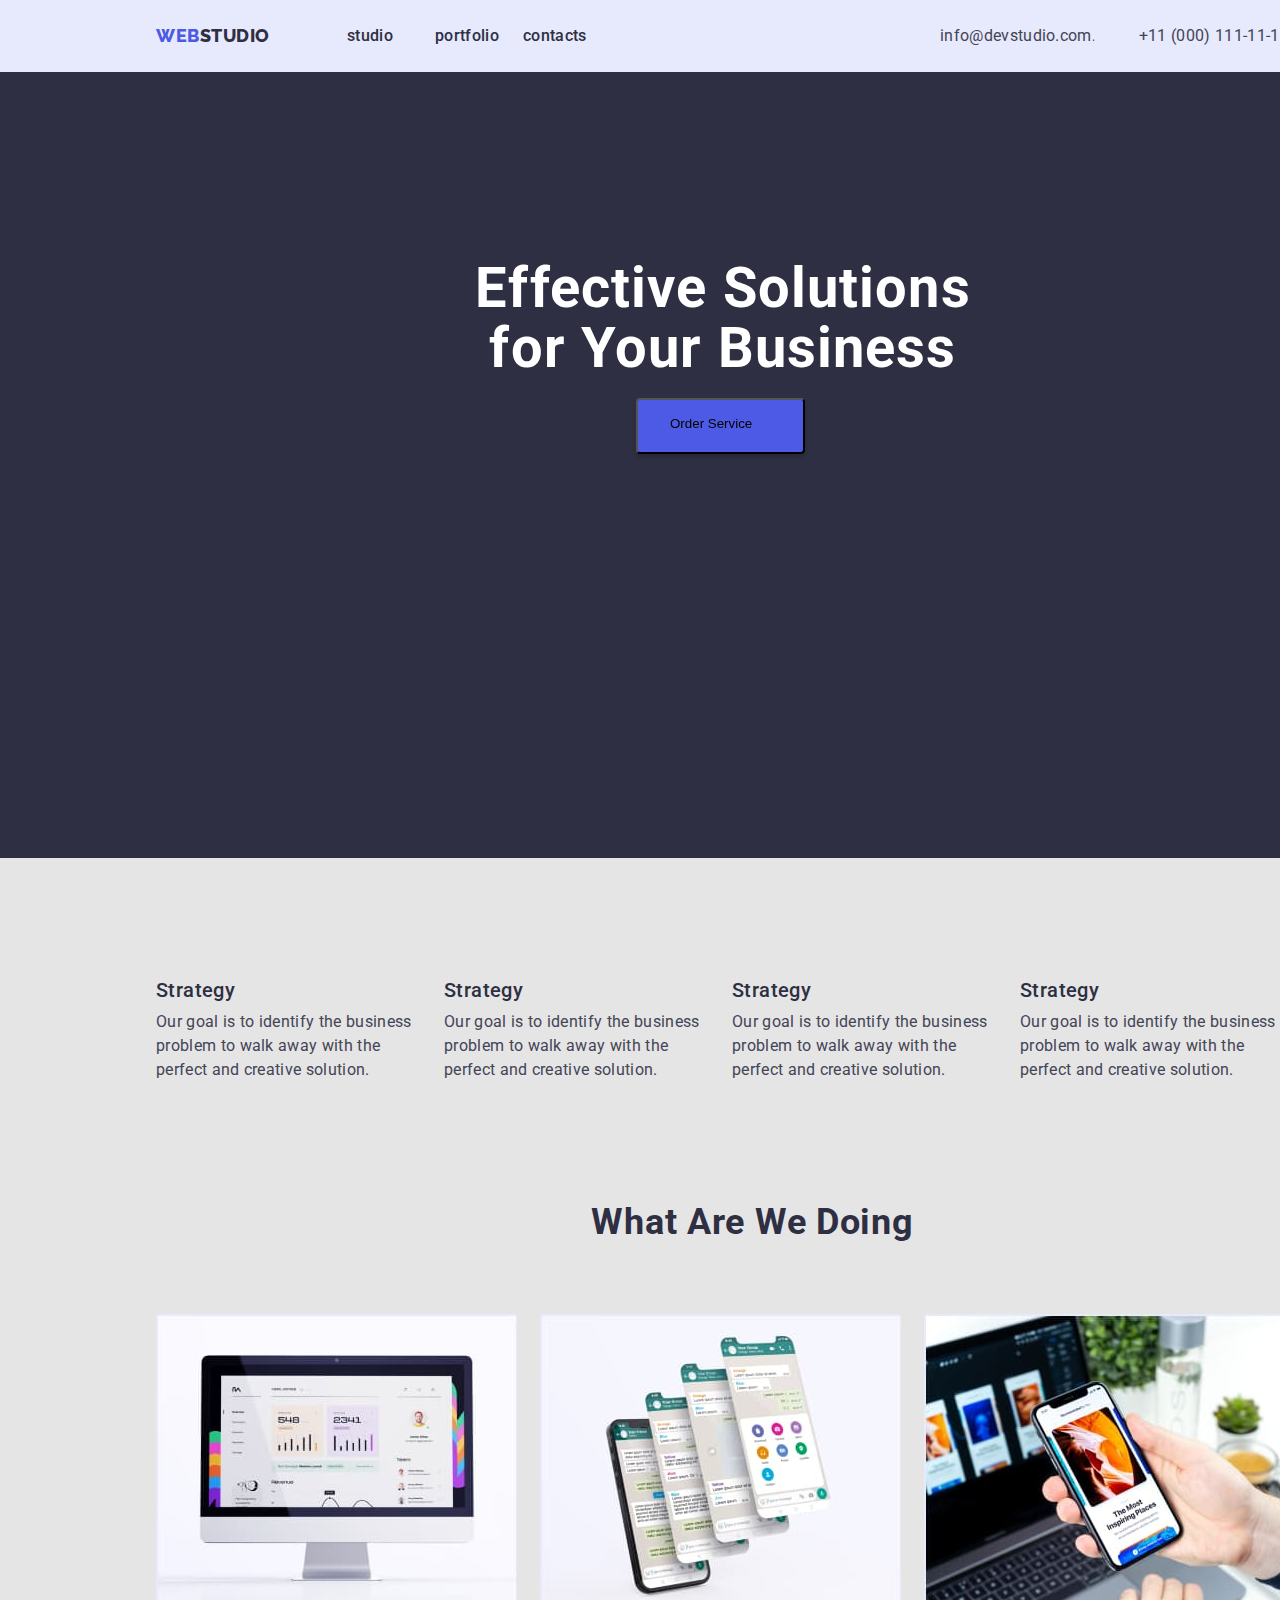
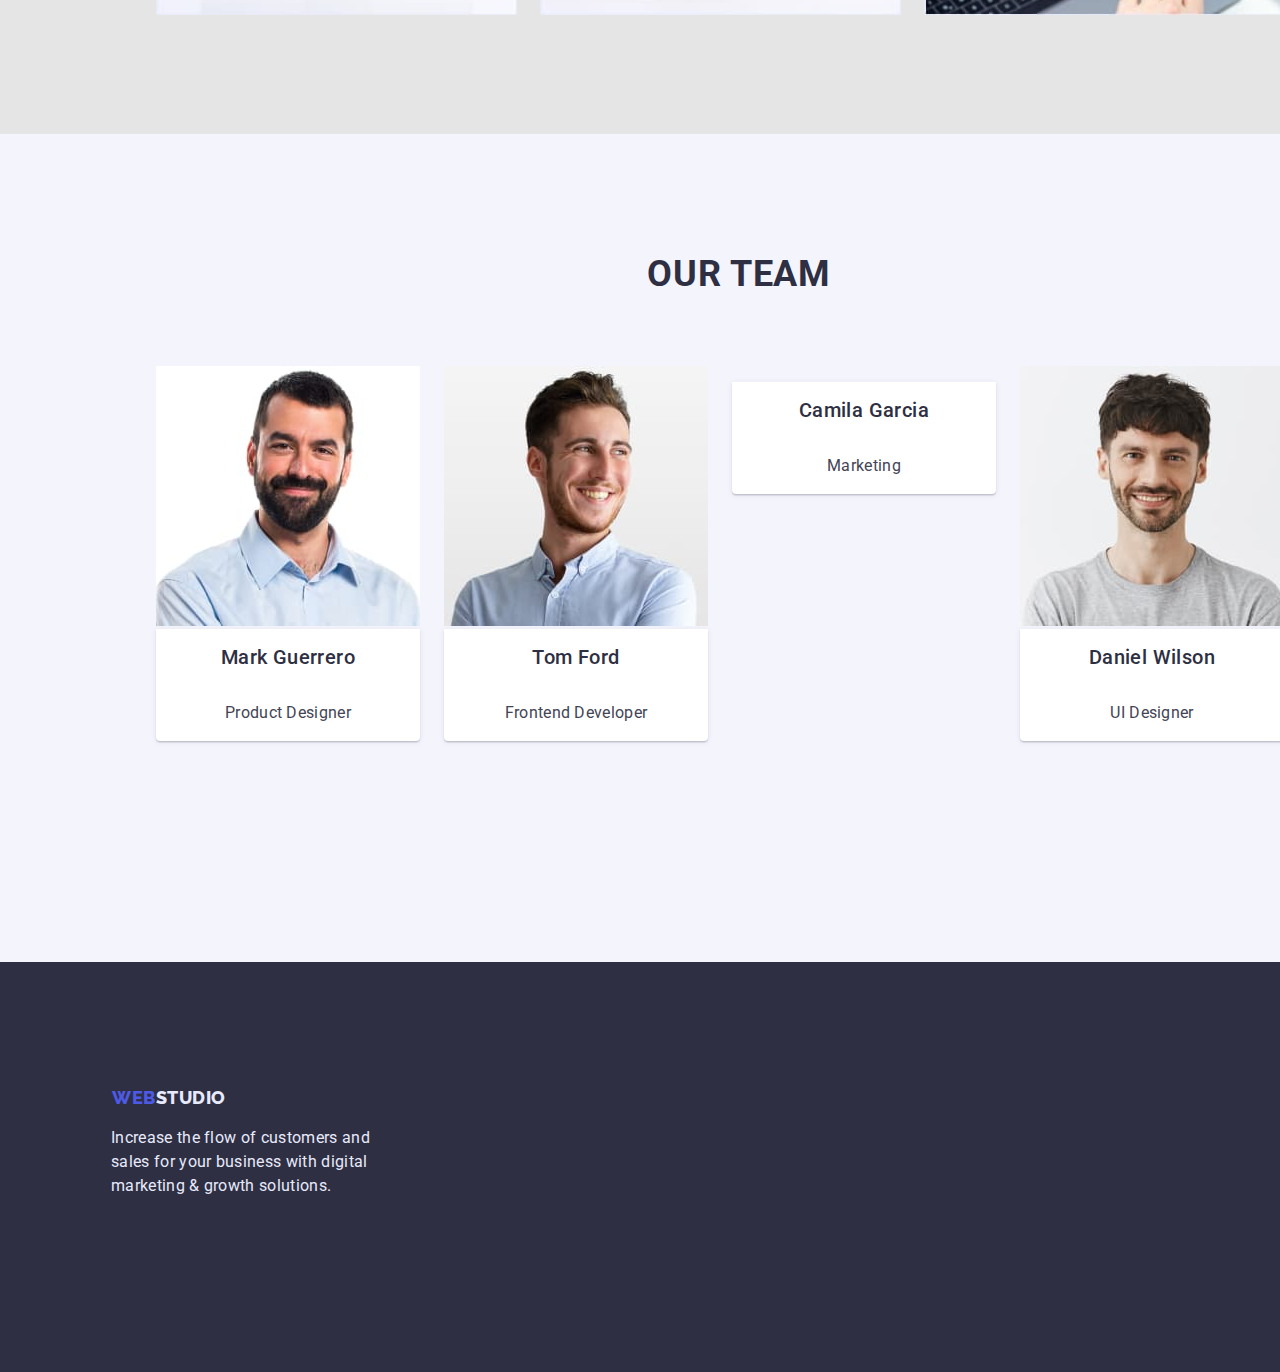
==== commit ff5c286a: "create one nwe page" ====
--- a/index.html
+++ b/index.html
@@ -10,18 +10,18 @@
     <link rel="preconnect" href="https://fonts.googleapis.com">
     <link rel="preconnect" href="https://fonts.gstatic.com" crossorigin>
     <link href="https://fonts.googleapis.com/css2?family=Montserrat:wght@400;700&family=PT+Serif:ital,wght@1,700&family=Raleway:ital,wght@0,800;1,800&family=Roboto:ital,wght@0,400;0,500;0,700;1,400;1,500;1,700&display=swap" rel="stylesheet">
-    <link rel="stylesheet" href="css/style.css"/>
+    <link rel="stylesheet" href="css/style.css">
     <title>webstudio</title>
 </head>
-<div class="wrapper">
 <body>
-    <header>
+    <div class="wrapper">
+        <header>
         <div id="headerContent">
             <div>
                 <div class="logoinheader"><span class="blueweb">web</span>studio</div>
                 <div class="menunav">
                     <a href="https://yandex.ru/images/search?pos=0&img_url=http%3A%2F%2Fkrot.info%2Fuploads%2Fposts%2F2022-03%2F1646116852_1-krot-info-p-prikolnie-obezyanki-smeshnie-foto-1.jpg&text=%D1%81%D0%BC%D0%B5%D1%88%D0%BD%D1%8B%D0%B5%20%D0%BC%D0%B0%D1%80%D1%82%D1%8B%D1%88%D0%BA%D0%B8&lr=45&rpt=simage&source=serp" class="studio"> studio</a>
-                    <a href="https://yandex.ru/images/search?pos=0&img_url=http%3A%2F%2Fkrot.info%2Fuploads%2Fposts%2F2022-03%2F1646116852_1-krot-info-p-prikolnie-obezyanki-smeshnie-foto-1.jpg&text=%D1%81%D0%BC%D0%B5%D1%88%D0%BD%D1%8B%D0%B5%20%D0%BC%D0%B0%D1%80%D1%82%D1%8B%D1%88%D0%BA%D0%B8&lr=45&rpt=simage&source=serp" class="portfolio">portfolio</a>
+                    <a href="portfolio/portfolio.html" class="portfolio">portfolio</a>
                     <a href="https://yandex.ru/images/search?pos=0&img_url=http%3A%2F%2Fkrot.info%2Fuploads%2Fposts%2F2022-03%2F1646116852_1-krot-info-p-prikolnie-obezyanki-smeshnie-foto-1.jpg&text=%D1%81%D0%BC%D0%B5%D1%88%D0%BD%D1%8B%D0%B5%20%D0%BC%D0%B0%D1%80%D1%82%D1%8B%D1%88%D0%BA%D0%B8&lr=45&rpt=simage&source=serp" class="contacts">contacts</a>
                 </div>
                 <div class="cont">
@@ -35,11 +35,11 @@
         <div class="dark-bg">
             <div>
                 <div class="efict">Effective Solutions for Your Business</div>
-                <button class="buttonor"><div class="or">Order Service</div></button>
+                <div class="or"><button class="buttonor">Order Service</button></div>
             </div>
         </div>
         <div>
-            <div class="secrion1">
+            <div class="sectionone">
                 <div class="srta">
                     <div class="bstra">Strategy</div>
                     <div class="textstra">
@@ -73,19 +73,19 @@
                     </div>
                 </div>
             </div>
-            <div class="section2">
+            <div class="sectiontwo">
                 <div class="what">What are we doing</div>
                 <div class="teximg">
-                    <div class="imgtexs"><img src="img/tehnika/mac.png" alt=""></div>
-                    <div class="imgtexs"><img src="img/tehnika/modilka.png" alt=""></div>
-                    <div class="imgtexs"><img src="img/tehnika/mobilkaemac.png" alt=""></div>
+                    <div class="imgtexs"><img src="img/tehnika/mac.jpg" alt=""></div>
+                    <div class="imgtexs"><img src="img/tehnika/modilka.jpg" alt=""></div>
+                    <div class="imgtexs"><img src="img/tehnika/mobilkaemac.jpg" alt=""></div>
                 </div>
             </div>
-            <div class="section3">
+            <div class="sectionthree">
                 <div class="team">OUR TEAM</div>
                 <div class="allperson">
                     <div class="person">
-                        <div class="imgperson"><img src="img/person/mark.png" alt=""></div>
+                        <div class="imgperson"><img src="img/person/mark.jpg" alt=""></div>
                         <div class="fotrearperson">
                             <div class="textperson">
                                 <div class="personname">Mark Guerrero</div>
@@ -94,7 +94,7 @@
                         </div>
                     </div>
                     <div class="person1">
-                        <div class="imgperson"><img src="img/person/tom.png" alt=""></div>
+                        <div class="imgperson"><img src="img/person/tom.jpg" alt=""></div>
                         <div class="fotrearperson">
                             <div class="textperson">
                                 <div class="personname">Tom Ford</div>
@@ -103,7 +103,7 @@
                         </div>
                     </div>
                     <div class="person1">
-                        <div class="imgperson"><img src="img/person/camila.png" alt=""></div>
+                        <div class="imgperson"><img src="img/person/camila.jpg" alt=""></div>
                         <div class="fotrearperson">
                             <div class="textperson">
                                 <div class="personname">Camila Garcia</div>
@@ -112,7 +112,7 @@
                         </div>
                     </div>
                     <div class="person1">
-                        <div class="imgperson"><img src="img/person/daniel.png" alt=""></div>
+                        <div class="imgperson"><img src="img/person/daniel.jpg" alt=""></div>
                         <div class="fotrearperson">
                             <div class="textperson">
                                 <div class="personname">Daniel Wilson</div>
--- a/css/style.css
+++ b/css/style.css
@@ -1,70 +1,58 @@
-html, body, div, span, applet, object, iframe,
-h1, h2, h3, h4, h5, h6, p, blockquote, pre,
-a, abbr, acronym, address, big, cite, code,
-del, dfn, em, img, ins, kbd, q, s, samp,
-small, strike, strong, sub, sup, tt, var,
-b, u, i, center,
-dl, dt, dd, ol, ul, li,
-fieldset, form, label, legend,
-table, caption, tbody, tfoot, thead, tr, th, td,
-article, aside, canvas, details, embed, 
-figure, figcaption, footer, header, hgroup, 
-menu, nav, output, ruby, section, summary,
-time, mark, audio, video {
-	margin: 0;
-	padding: 0;
-	border: 0;
-	font-size: 100%;
-	font: inherit;
-	vertical-align: baseline;
-}
-article, aside, details, figcaption, figure, 
-footer, header, hgroup, menu, nav, section {
-	display: block;
+html, body, div, span, applet, object, iframe, h1, h2, h3, h4, h5, h6, p, blockquote, pre, a, abbr, acronym, address, big, cite, code, del, dfn, em, img, ins, kbd, q, s, samp, small, strike, strong, sub, sup, tt, var, b, u, i, center, dl, dt, dd, ol, ul, li, fieldset, form, label, legend, table, caption, tbody, tfoot, thead, tr, th, td, article, aside, canvas, details, embed, figure, figcaption, footer, header, hgroup, menu, nav, output, ruby, section, summary, time, mark, audio, video {
+    margin: 0;
+    padding: 0;
+    border: 0;
+    font-size: 100%;
+    font: inherit;
+    vertical-align: baseline;
+}
+article, aside, details, figcaption, figure, footer, header, hgroup, menu, nav, section {
+    display: block;
 }
 html {
-	height: 100%;
-}
-.wrapper{
-    width: 1440px;
-}
-body{
-	line-height: 1;
+    height:100%;
+}
+.wrapper {
+    width:1440px;
+}
+body {
+    line-height: 1;
     background-color: #E5E5E5;
+    color: #2E2F42;
     font-family: 'Montserrat', sans-serif;
     font-family: 'PT Serif', serif;
     font-family: 'Raleway', sans-serif;
     overflow-x: hidden;
 }
 ol, ul {
-	list-style: none;
+    list-style: none;
 }
 blockquote, q {
-	quotes: none;
-}
-blockquote:before, blockquote:after,
-q:before, q:after {
-	content: '';
-	content: none;
+    quotes: none;
+}
+blockquote:before, blockquote:after, q:before, q:after {
+    content: '';
+    content: none;
 }
 table {
-	border-collapse: collapse;
-	border-spacing: 0;
+    border-collapse: collapse;
+    border-spacing: 0;
 }
 a, u {
     text-decoration: none;
-  }
-header{
+}
+header {
     position: fixed;
     width: 1440px;
     top: 0;
     height: 72px;
     background-color: #E7E9FC;
 }
-.headerContent{
-    margin: 24px 0 0 156px; width: 960px;
-}
-.logoinheader{
+.headerContent {
+    margin: 24px 0 0 156px;
+    width: 960px;
+}
+.logoinheader {
     width: 115px;
     height: 24px;
     font-family: 'Raleway';
@@ -82,21 +70,20 @@
     order: 1;
     flex-grow: 0;
 }
-.blueweb{
+.blueweb {
     color: #4D5AE5;
-
-}
-.menunav{
+}
+.menunav {
     display: flex;
     flex-direction: row;
     align-items: flex-start;
-    padding: 0px;
-    gap: 40px;
-    width: 261px;
-    height: 24px;
-    margin: -24px 0 0 347px;
-}
-.studio{
+    padding:0px;
+    gap:40px;
+    width:261px;
+    height:24px;
+    margin:-24px 0 0 347px;
+}
+.studio {
     color: #2E2F42;
     width: 48px;
     height: 24px;
@@ -106,12 +93,12 @@
     font-size: 16px;
     line-height: 24px;
     letter-spacing: 0.02em;
-    color: #2E2F42;
-    flex: none;
-    order: 0;
-    flex-grow: 0;
-}
-.portfolio{
+    color:#2E2F42;
+    flex: none;
+    order: 0;
+    flex-grow: 0;
+}
+.portfolio {
     color: #2E2F42;
     width: 48px;
     height: 24px;
@@ -121,12 +108,12 @@
     font-size: 16px;
     line-height: 24px;
     letter-spacing: 0.02em;
-    color: #2E2F42;
-    flex: none;
-    order: 0;
-    flex-grow: 0;
-}
-.contacts{
+    color:#2E2F42;
+    flex: none;
+    order: 0;
+    flex-grow: 0;
+}
+.contacts {
     color: #2E2F42;
     width: 48px;
     height: 24px;
@@ -136,16 +123,16 @@
     font-size: 16px;
     line-height: 24px;
     letter-spacing: 0.02em;
-    color: #2E2F42;
-    flex: none;
-    order: 0;
-    flex-grow: 0;
-}
-.cont{
+    color:#2E2F42;
+    flex: none;
+    order: 0;
+    flex-grow: 0;
+}
+.cont {
     margin: -24px 0 0 940px;
     height: 24px;
 }
-.mail{
+.mail {
     width: 153px;
     height: 24px;
     font-family: 'Roboto';
@@ -156,7 +143,7 @@
     letter-spacing: 0.02em;
     color: #434455;
 }
-.tell{
+.tell {
     margin: 0 0 0 40px;
     width: 151px;
     height: 24px;
@@ -168,13 +155,13 @@
     letter-spacing: 0.02em;
     color: #434455;
 }
-.dark-bg{
+.dark-bg {
     padding:258px 0 0 473px;
     width: 967px;
     height: 600px;
     background: #2E2F42;
 }
-.efict{
+.efict {
     width: 500px;
     height: 120px;
     font-family: 'Roboto';
@@ -186,7 +173,7 @@
     letter-spacing: 0.02em;
     color: #FFFFFF;
 }
-.buttonor{
+.buttonor {
     position: absolute;
     width: 169px;
     height: 56px;
@@ -196,18 +183,18 @@
     display: flex;
     flex-direction: row;
     align-items: flex-start;
-    padding: 16px 32px;
-    gap: 10px;
-    position: absolute;
-    width: 169px;
-    height: 56px;
-    left: 636px;
-    top: 428px;
-    background: #4D5AE5;
-    box-shadow: 0px 4px 4px rgba(0, 0, 0, 0.15);
-    border-radius: 4px;
-}
-.or{
+    padding:16px 32px;
+    gap:10px;
+    position:absolute;
+    width:169px;
+    height:56px;
+    left:636px;
+    top:428px;
+    background:#4D5AE5;
+    box-shadow:0px 4px 4px rgba(0, 0, 0, 0.15);
+    border-radius:4px;
+}
+.or {
     width: 115px;
     height: 24px;
     font-family: 'Roboto';
@@ -223,13 +210,13 @@
     order: 0;
     flex-grow: 0;
 }
-.secrion1{
+.sectionone {
     display: flex;
     width: 1128px;
     height: 104px;
     margin: 120px 0 0 156px;
 }
-.srta{
+.srta {
     display: flex;
     flex-direction: column;
     align-items: flex-start;
@@ -239,7 +226,7 @@
     height: 104px;
     margin: 0 24px 0 0;
 }
-.bstra{
+.bstra {
     width: 264px;
     height: 24px;
     font-family: 'Roboto';
@@ -253,7 +240,7 @@
     order: 0;
     flex-grow: 0;
 }
-.textstra{
+.textstra {
     width: 264px;
     height: 72px;
     font-family: 'Roboto';
@@ -267,13 +254,13 @@
     order: 1;
     flex-grow: 0;
 }
-.section2{
+.sectiontwo {
     margin: 120px 0 0 156px;
 }
-.what{
+.what {
     margin: 0 0 0 430px;
     width: 333px;
-    height: 40px; 
+    height: 40px;
     font-family: 'Roboto';
     font-style: normal;
     font-weight: 700;
@@ -284,11 +271,11 @@
     text-transform: capitalize;
     color: #2E2F42;
 }
-.teximg{
+.teximg {
     margin: 72px 0 0 0;
     display: flex;
 }
-.imgtexs{
+.imgtexs {
     box-sizing: border-box;
     width: 360px;
     height: 300px;
@@ -300,13 +287,13 @@
     flex-grow: 0;
     margin: 0 24px 0 0;
 }
-.section3{
+.sectionthree {
     height: 732px;
     background: #F4F4FD;
     margin-top: 120px;
     padding: 120px 0 0 0;
 }
-.team{
+.team {
     width: 200px;
     height: 40px;
     font-family: 'Roboto';
@@ -320,17 +307,17 @@
     color: #2E2F42;
     margin: 0px 0 0 639px;
 }
-.allperson{
+.allperson {
     margin-top: 72px;
     display: flex;
 }
-.person{
+.person {
     margin: 0 0 0 156px;
 }
-.person1{
+.person1 {
     margin: 0 0 0 24px;
 }
-.textperson{
+.textperson {
     display: flex;
     flex-direction: column;
     justify-content: center;
@@ -343,7 +330,7 @@
     box-shadow: 0px 1px 6px rgba(46, 47, 66, 0.08), 0px 1px 1px rgba(46, 47, 66, 0.16), 0px 2px 1px rgba(46, 47, 66, 0.08);
     border-radius: 0px 0px 4px 4px;
 }
-.personname{
+.personname {
     margin-top: 32px;
     width: 194px;
     height: 24px;
@@ -359,7 +346,7 @@
     order: 0;
     flex-grow: 0;
 }
-.rolperson{
+.rolperson {
     width: 128px;
     height: 24px;
     font-family: 'Roboto';
@@ -374,16 +361,16 @@
     order: 1;
     flex-grow: 0;
 }
-footer{
+footer {
     height: 310px;
     background: #2E2F42;
     margin-top: -24px;
     padding: 100px 0 0 156px;
 }
-.footherinfo{
+.footherinfo {
     margin: 0 0 0 -200px;
 }
-.logoinheader1{
+.logoinheader1 {
     width: 115px;
     height: 24px;
     font-family: 'Raleway';
@@ -401,11 +388,10 @@
     order: 1;
     flex-grow: 0;
 }
-.blueweb1{
+.blueweb1 {
     color: #4D5AE5;
-
-}
-.incr{
+}
+.incr {
     width: 264px;
     height: 72px;
     font-family: 'Roboto';
@@ -417,7 +403,7 @@
     color: #E7E9FC;
     margin: 16px 0 0 155px;
 }
-.rolperson1{
+.rolperson1 {
     width: 198px;
     height: 24px;
     font-family: 'Roboto';
@@ -431,4 +417,147 @@
     flex: none;
     order: 1;
     flex-grow: 0;
-}+}
+.filters{
+    margin: 168px 0 0 427px;
+    display: flex;
+    flex-direction: row;
+    align-items: flex-start;
+    padding: 0px;
+    gap: 24px;
+    width: 586px;
+    height: 48px;
+}
+.filtersbtnactive{
+    display: flex;
+    flex-direction: row;
+    align-items: flex-start;
+    padding: 12px 24px;
+    width: 21px;
+    height: 24px;
+    background: #404BBF;
+    box-shadow: 0px 3px 1px rgba(0, 0, 0, 0.1), 0px 2px 1px rgba(0, 0, 0, 0.08), 0px 2px 2px rgba(0, 0, 0, 0.12);
+    border-radius: 4px;
+    flex: none;
+    order: 0;
+    flex-grow: 0;
+}
+.whitetxt{
+    margin: 0px 0 0 0px;
+    font-family: 'Roboto';
+    font-style: normal;
+    font-weight: 500;
+    font-size: 16px;
+    line-height: 24px;
+    display: flex;
+    align-items: center;
+    text-align: center;
+    letter-spacing: 0.04em;
+    color: #FFFFFF;
+    flex: none;
+    order: 0;
+    flex-grow: 0;
+}
+.filtersbtn{
+    box-sizing: border-box;
+    display: flex;
+    flex-direction: row;
+    justify-content: center;
+    align-items: center;
+    padding: 12px 24px;
+    background: #F4F4FD;
+    border: 1px solid #E7E9FC;
+    border-radius: 4px;
+    flex: none;
+    order: 1;
+    flex-grow: 0;
+}
+.two{
+    width: 126px;
+    height: 48px;
+}
+.three{
+    width: 78px;
+    height: 48px;
+}
+.four{
+    width: 101px;
+    height: 48px;
+}
+.five{
+    width: 126px;
+    height: 48px;
+}
+.bluetxt{
+    font-family: 'Roboto';
+    font-style: normal;
+    font-weight: 500;
+    font-size: 16px;
+    line-height: 24px;
+    display: flex;
+    align-items: center;
+    text-align: center;
+    letter-spacing: 0.04em;
+    color: #4D5AE5;
+    flex: none;
+    order: 0;
+    flex-grow: 0;
+}
+.sectionfour{
+    margin: 72px 0 0 156px;
+}
+.rowone{
+    display: flex;
+}
+.card{ 
+    box-sizing: border-box;
+    width: 360px;
+    height: 420px;
+    background: #FFFFFF;
+    border: 1px solid #E7E9FC;
+    margin: 0 24px 48px 0 ;
+}
+.imgcard{
+    width: 360px;
+    height: 300px;
+    background: linear-gradient(0deg, rgba(77, 90, 229, 0.1), rgba(77, 90, 229, 0.1)), url(4074365.jpg);
+    background-blend-mode: soft-light, normal;
+    mix-blend-mode: normal;
+}
+.namecard{
+    width: 290px;
+    height: 24px;
+    font-family: 'Roboto';
+    font-style: normal;
+    font-weight: 500;
+    font-size: 20px;
+    line-height: 24px;
+    letter-spacing: 0.02em;
+    color: #2E2F42;
+    flex: none;
+    order: 0;
+    flex-grow: 0;
+    margin: 32px 0 0 16px;
+}
+.infocard{
+    width: 110px;
+    height: 24px;
+    font-family: 'Roboto';
+    font-style: normal;
+    font-weight: 400;
+    font-size: 16px;
+    line-height: 24px;
+    letter-spacing: 0.02em;
+    color: #434455;
+    flex: none;
+    order: 1;
+    flex-grow: 0;
+    margin: 8px 0 0 16px;
+}
+.rowtwo{
+    display: flex;
+}
+.rowtree{
+    display: flex;
+}
+
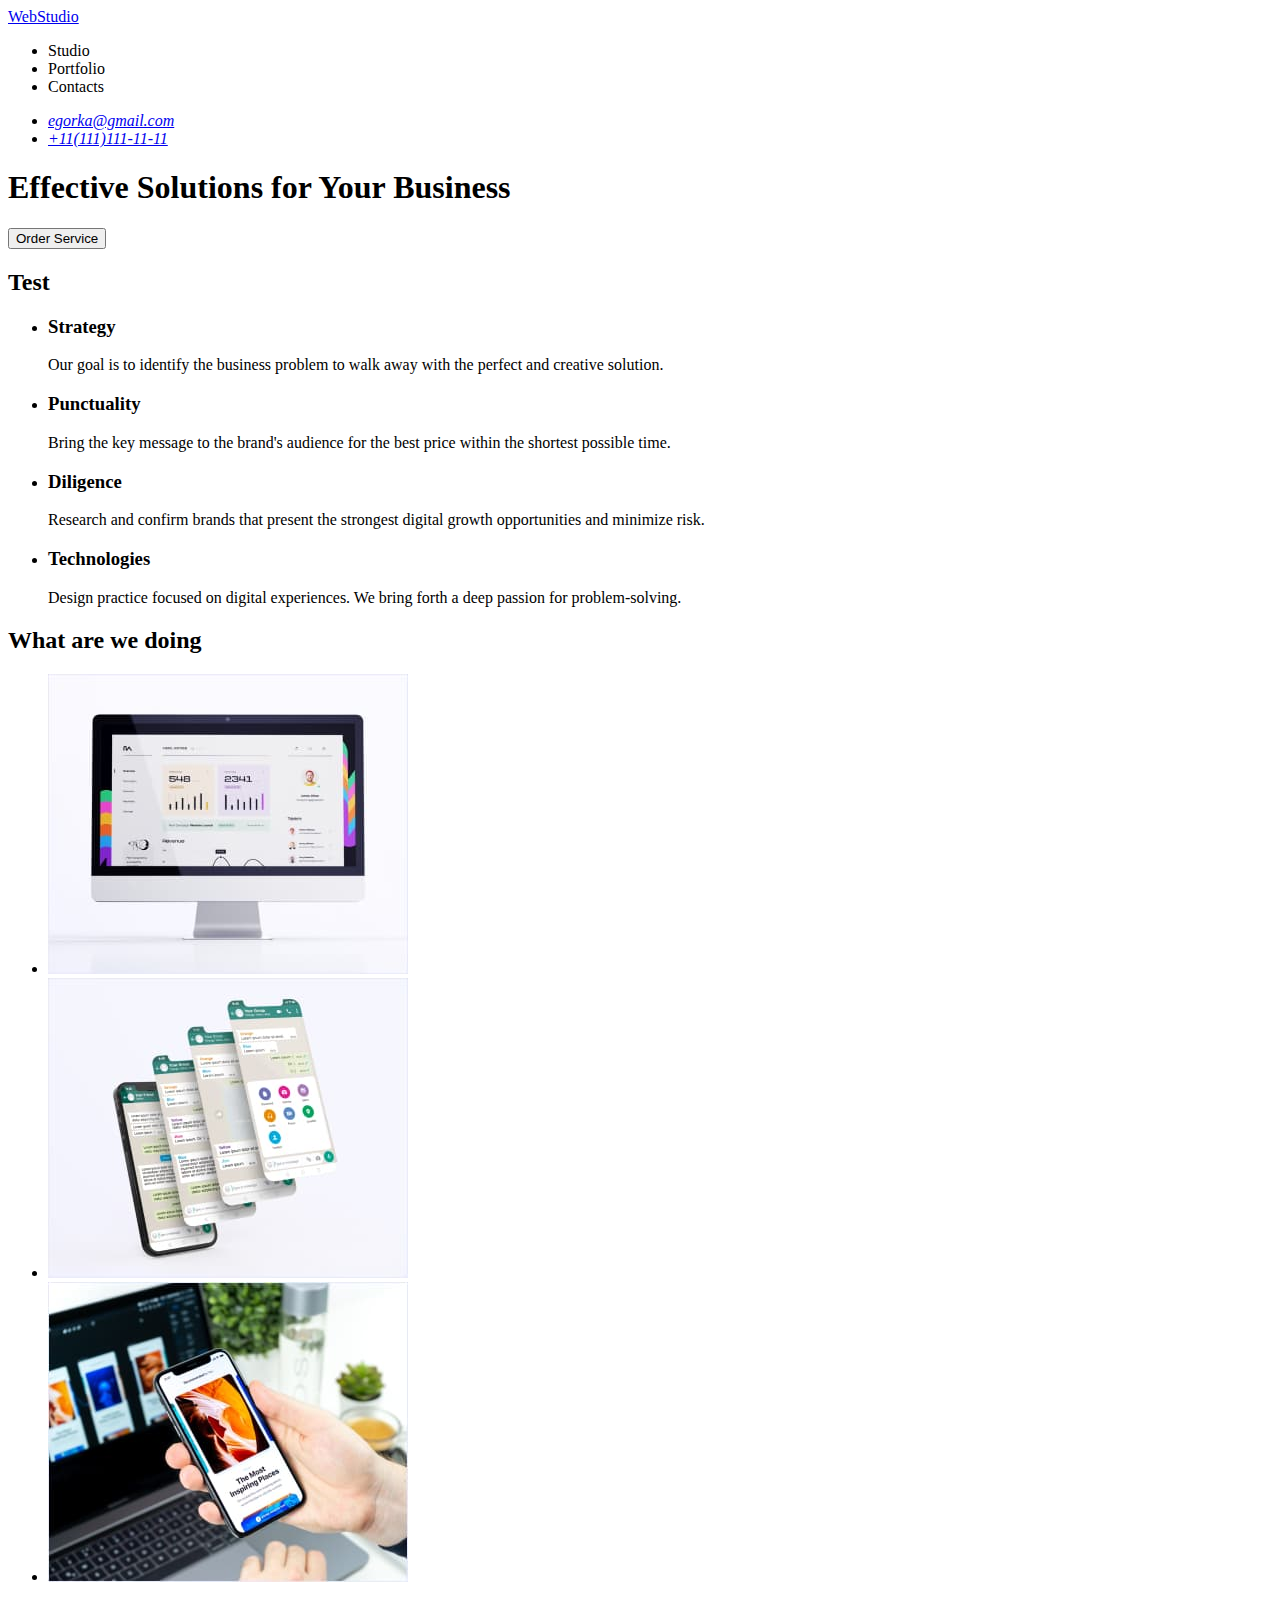
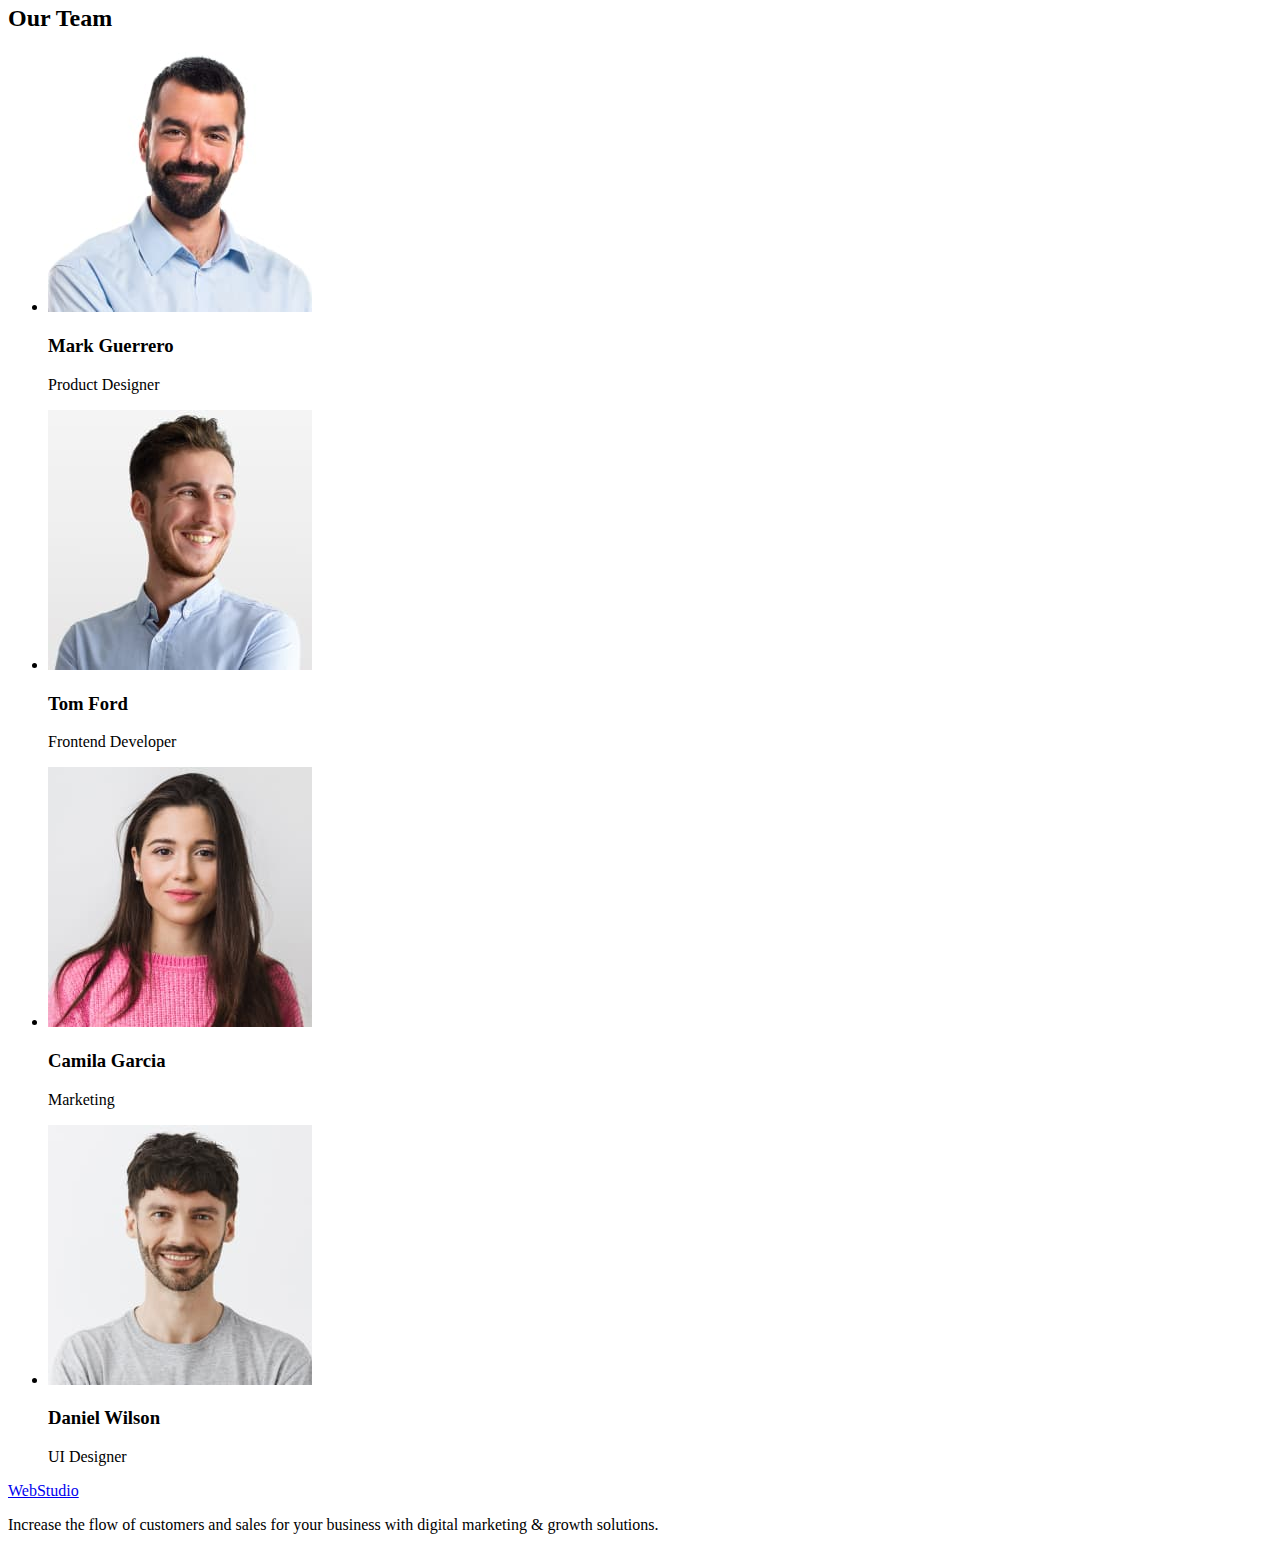
==== commit 6d134f1f: "daniel" ====
--- a/index.html
+++ b/index.html
@@ -1,139 +1,117 @@
 <!DOCTYPE html>
 <html lang="en">
-<head>
-    <meta charset="UTF-8">
-    <meta http-equiv="X-UA-Compatible" content="IE=edge">
-    <meta name="viewport" content="width=device-width, initial-scale=1.0">
-    <link rel="preconnect" href="https://fonts.googleapis.com">
-    <link rel="preconnect" href="https://fonts.gstatic.com" crossorigin>
-    <link href="https://fonts.googleapis.com/css2?family=Montserrat:wght@400;700&family=PT+Serif:ital,wght@1,700&family=Raleway:ital,wght@0,800;1,800&display=swap" rel="stylesheet">
-    <link rel="preconnect" href="https://fonts.googleapis.com">
-    <link rel="preconnect" href="https://fonts.gstatic.com" crossorigin>
-    <link href="https://fonts.googleapis.com/css2?family=Montserrat:wght@400;700&family=PT+Serif:ital,wght@1,700&family=Raleway:ital,wght@0,800;1,800&family=Roboto:ital,wght@0,400;0,500;0,700;1,400;1,500;1,700&display=swap" rel="stylesheet">
-    <link rel="stylesheet" href="css/style.css">
-    <title>webstudio</title>
-</head>
+  <head>
+    <meta charset="UTF-8" />
+    <meta http-equiv="X-UA-Compatible" content="IE=edge" />
+    <meta name="viewport" content="width=device-width, initial-scale=1.0" />
+    <title>WebStudio</title>
+  </head>
 <body>
-    <div class="wrapper">
-        <header>
-        <div id="headerContent">
-            <div>
-                <div class="logoinheader"><span class="blueweb">web</span>studio</div>
-                <div class="menunav">
-                    <a href="https://yandex.ru/images/search?pos=0&img_url=http%3A%2F%2Fkrot.info%2Fuploads%2Fposts%2F2022-03%2F1646116852_1-krot-info-p-prikolnie-obezyanki-smeshnie-foto-1.jpg&text=%D1%81%D0%BC%D0%B5%D1%88%D0%BD%D1%8B%D0%B5%20%D0%BC%D0%B0%D1%80%D1%82%D1%8B%D1%88%D0%BA%D0%B8&lr=45&rpt=simage&source=serp" class="studio"> studio</a>
-                    <a href="portfolio/portfolio.html" class="portfolio">portfolio</a>
-                    <a href="https://yandex.ru/images/search?pos=0&img_url=http%3A%2F%2Fkrot.info%2Fuploads%2Fposts%2F2022-03%2F1646116852_1-krot-info-p-prikolnie-obezyanki-smeshnie-foto-1.jpg&text=%D1%81%D0%BC%D0%B5%D1%88%D0%BD%D1%8B%D0%B5%20%D0%BC%D0%B0%D1%80%D1%82%D1%8B%D1%88%D0%BA%D0%B8&lr=45&rpt=simage&source=serp" class="contacts">contacts</a>
-                </div>
-                <div class="cont">
-                    <a class="mail" href="mailto:info@devstudio.com">info@devstudio.com</a>.
-                    <a class="tell" href="tel:+11(000)111-11-11">+11 (000) 111-11-11</a>
-                </div>
-            </div>
-        </div>
+    <header>
+      <nav>
+        <a href="./index.html">WebStudio</a>
+        <ul>
+          <li><a>Studio</a></li>
+          <li><a>Portfolio</a></li>
+          <li><a>Contacts</a></li>
+        </ul>
+      </nav>
+      <address>
+          <ul>
+          <li><a href="mailto:egorka@gmail.com">egorka@gmail.com</a></li>
+          <li><a href="tel:+111111111111">+11(111)111-11-11</a></li>
+        </ul>
+      </address>
     </header>
     <main>
-        <div class="dark-bg">
-            <div>
-                <div class="efict">Effective Solutions for Your Business</div>
-                <div class="or"><button class="buttonor">Order Service</button></div>
-            </div>
-        </div>
-        <div>
-            <div class="sectionone">
-                <div class="srta">
-                    <div class="bstra">Strategy</div>
-                    <div class="textstra">
-                        Our goal is to identify the business
-                        problem to walk away with the 
-                        perfect and creative solution. 
-                    </div>
-                </div>
-                <div class="srta">
-                    <div class="bstra">Strategy</div>
-                    <div class="textstra">  
-                        Our goal is to identify the business
-                        problem to walk away with the 
-                        perfect and creative solution. 
-                    </div>
-                </div>
-                <div class="srta">
-                    <div class="bstra">Strategy</div>
-                    <div class="textstra">
-                        Our goal is to identify the business
-                        problem to walk away with the 
-                        perfect and creative solution. 
-                    </div>
-                </div>
-                <div class="srta">
-                    <div class="bstra">Strategy</div>
-                    <div class="textstra">
-                        Our goal is to identify the business
-                        problem to walk away with the 
-                        perfect and creative solution. 
-                    </div>
-                </div>
-            </div>
-            <div class="sectiontwo">
-                <div class="what">What are we doing</div>
-                <div class="teximg">
-                    <div class="imgtexs"><img src="img/tehnika/mac.jpg" alt=""></div>
-                    <div class="imgtexs"><img src="img/tehnika/modilka.jpg" alt=""></div>
-                    <div class="imgtexs"><img src="img/tehnika/mobilkaemac.jpg" alt=""></div>
-                </div>
-            </div>
-            <div class="sectionthree">
-                <div class="team">OUR TEAM</div>
-                <div class="allperson">
-                    <div class="person">
-                        <div class="imgperson"><img src="img/person/mark.jpg" alt=""></div>
-                        <div class="fotrearperson">
-                            <div class="textperson">
-                                <div class="personname">Mark Guerrero</div>
-                                <div class="rolperson">Product Designer</div>
-                            </div>
-                        </div>
-                    </div>
-                    <div class="person1">
-                        <div class="imgperson"><img src="img/person/tom.jpg" alt=""></div>
-                        <div class="fotrearperson">
-                            <div class="textperson">
-                                <div class="personname">Tom Ford</div>
-                                <div class="rolperson1">Frontend Developer</div>
-                            </div>
-                        </div>
-                    </div>
-                    <div class="person1">
-                        <div class="imgperson"><img src="img/person/camila.jpg" alt=""></div>
-                        <div class="fotrearperson">
-                            <div class="textperson">
-                                <div class="personname">Camila Garcia</div>
-                                <div class="rolperson">Marketing</div>
-                            </div>
-                        </div>
-                    </div>
-                    <div class="person1">
-                        <div class="imgperson"><img src="img/person/daniel.jpg" alt=""></div>
-                        <div class="fotrearperson">
-                            <div class="textperson">
-                                <div class="personname">Daniel Wilson</div>
-                                <div class="rolperson">UI Designer</div>
-                            </div>
-                        </div>
-                    </div>
-                </div>
-            </div>
-        </div>
+      <section>
+        <h1>Effective Solutions for Your Business</h1>
+        <button type="button">Order Service</button>
+      </section>
+      <section>
+        <h2>Test</h2>
+        <ul>
+          <li>
+            <h3>Strategy</h3>
+            <p>
+              Our goal is to identify the business problem to walk away with the
+              perfect and creative solution.
+            </p>
+          </li>
+          <li>
+            <h3>Punctuality</h3>
+            <p>
+              Bring the key message to the brand's audience for the best price
+              within the shortest possible time.
+            </p>
+          </li>
+          <li>
+            <h3>Diligence</h3>
+            <p>
+              Research and confirm brands that present the strongest digital
+              growth opportunities and minimize risk.
+            </p>
+          </li>
+          <li>
+            <h3>Technologies</h3>
+            <p>
+              Design practice focused on digital experiences. We bring forth a
+              deep passion for problem-solving.
+            </p>
+          </li>
+        </ul>
+      </section>
+      <section>
+        <h2>What are we doing</h2>
+        <ul>
+          <li><img src="./images/img1.jpg" alt="Desctop app" width="360" /></li>
+          <li><img src="./images/img2.jpg" alt="Phone app 1" width="360" /></li>
+          <li><img src="./images/img3.jpg" alt="Phone app 2" width="360" /></li>
+        </ul>
+      </section>
+      <section>
+        <h2>Our Team</h2>
+        <ul>
+          <li>
+            <img src="./images/team/mark.jpg" alt="Mark Guerrero" width="264" />
+            <h3>Mark Guerrero</h3>
+            <p>Product Designer</p>
+          </li>
+
+          <li>
+            <img src="./images/team/tom.jpg" alt="Tom Ford" width="264" />
+            <h3>Tom Ford</h3>
+            <p>Frontend Developer</p>
+          </li>
+
+          <li>
+            <img
+              src="./images/team/camila.jpg"
+              alt="Camila Garcia"
+              width="264"
+            />
+            <h3>Camila Garcia</h3>
+            <p>Marketing</p>
+          </li>
+
+          <li>
+            <img
+              src="./images/team/daniel.jpg"
+              alt="Daniel Wilson"
+              width="264"
+            />
+            <h3>Daniel Wilson</h3>
+            <p>UI Designer</p>
+          </li>
+        </ul>
+      </section>
     </main>
     <footer>
-        <div class="footherinfo">
-            <div class="logoinheader1"><div class="blueweb1">web</div>studio</div>
-            <div class="incr">
-                Increase the flow of customers and 
-                sales for your business with digital 
-                marketing & growth solutions.
-            </div>
-        </div>
+      <a href="./index.html">WebStudio</a>
+      <p>
+        Increase the flow of customers and sales for your business with digital
+        marketing & growth solutions.
+      </p>
     </footer>
-</div>
-</body>
-</html>+  </body>
+</html>
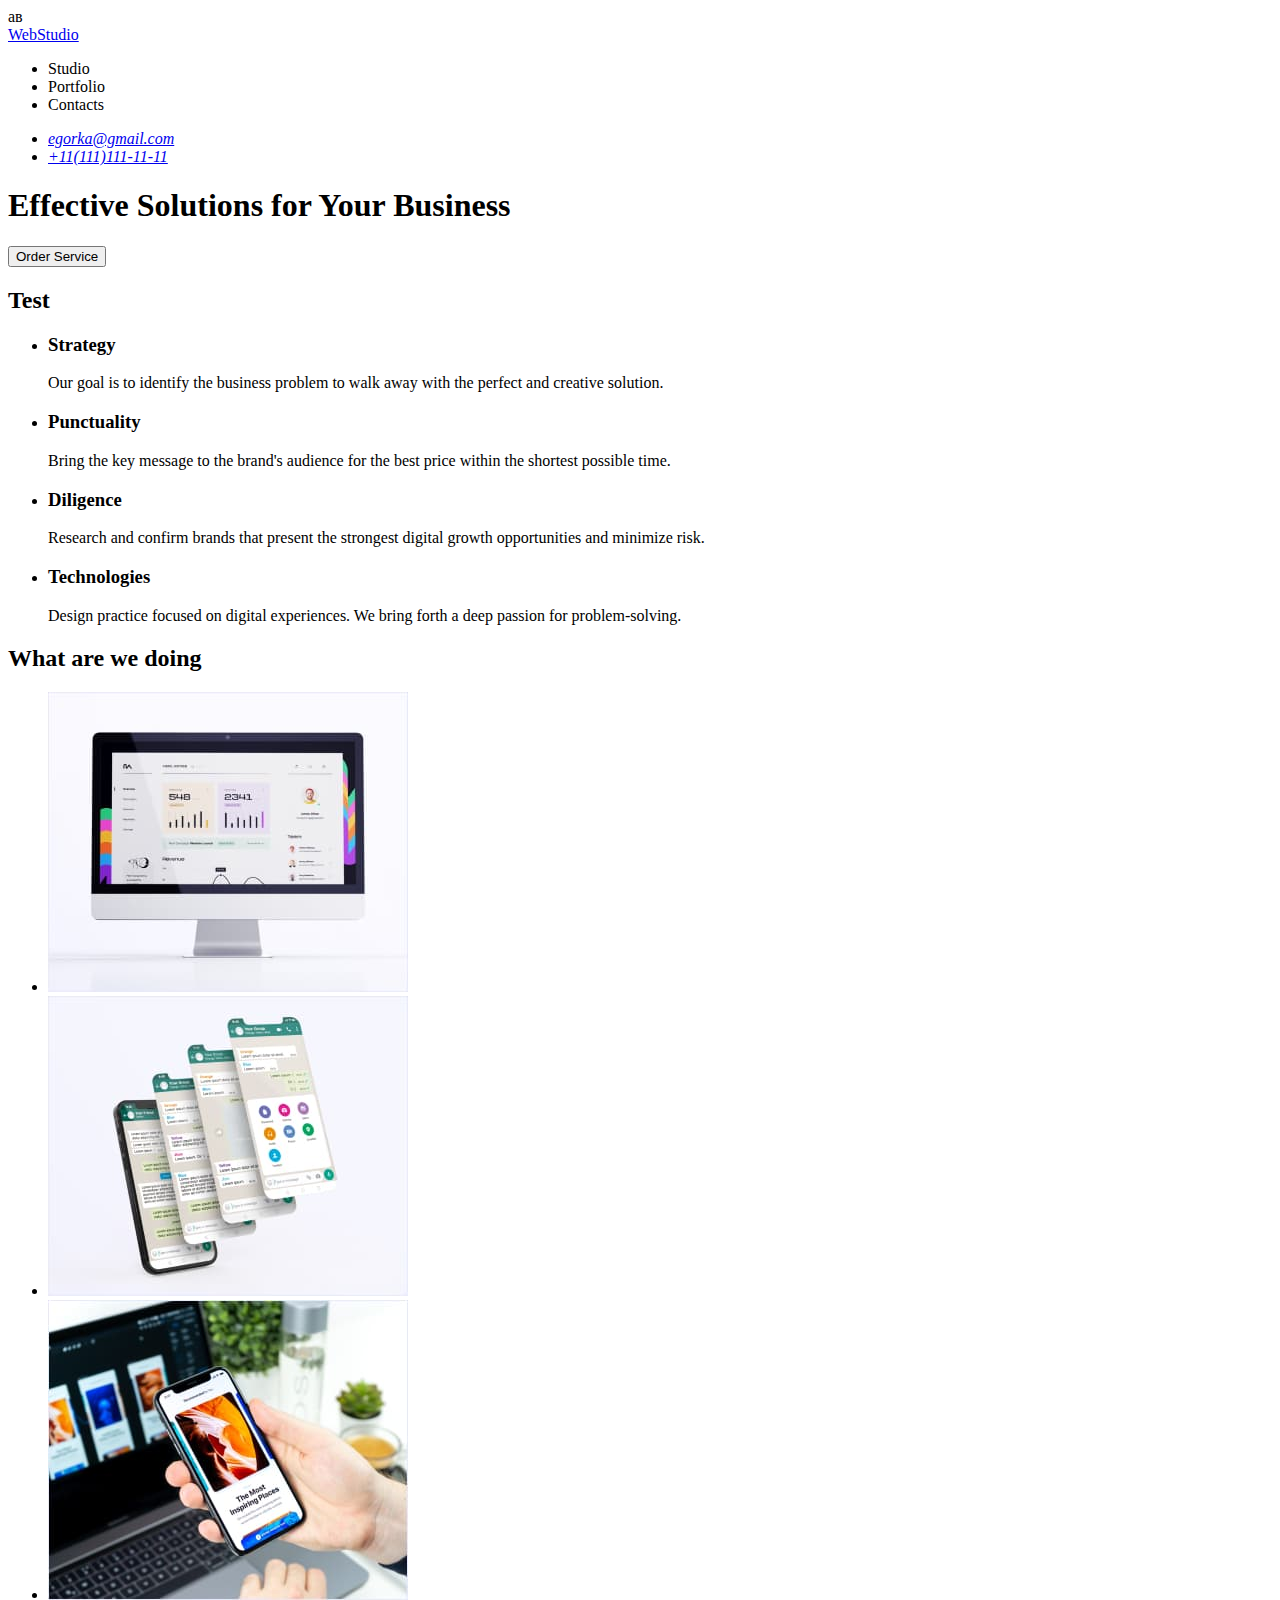
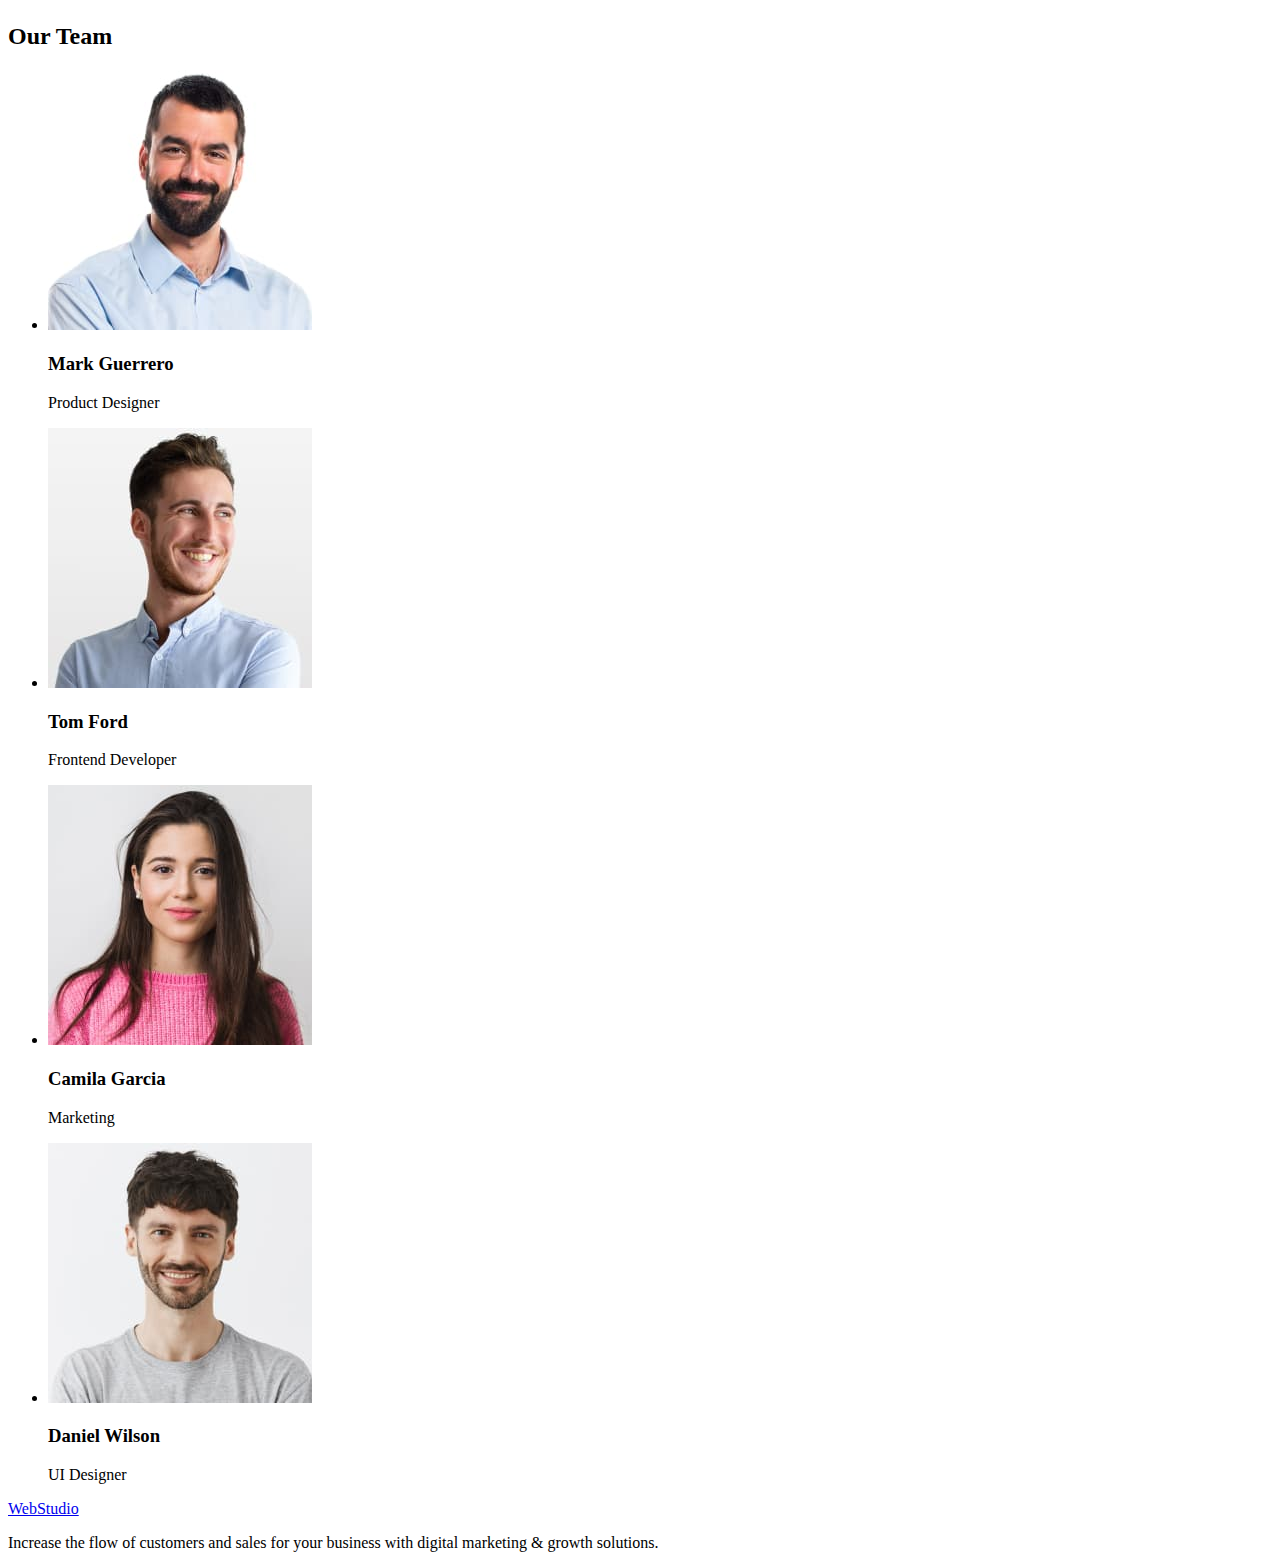
==== commit edc5c74c: "date" ====
--- a/index.html
+++ b/index.html
@@ -7,7 +7,7 @@
     <title>WebStudio</title>
   </head>
 <body>
-    <header>
+    <header>ав
       <nav>
         <a href="./index.html">WebStudio</a>
         <ul>
